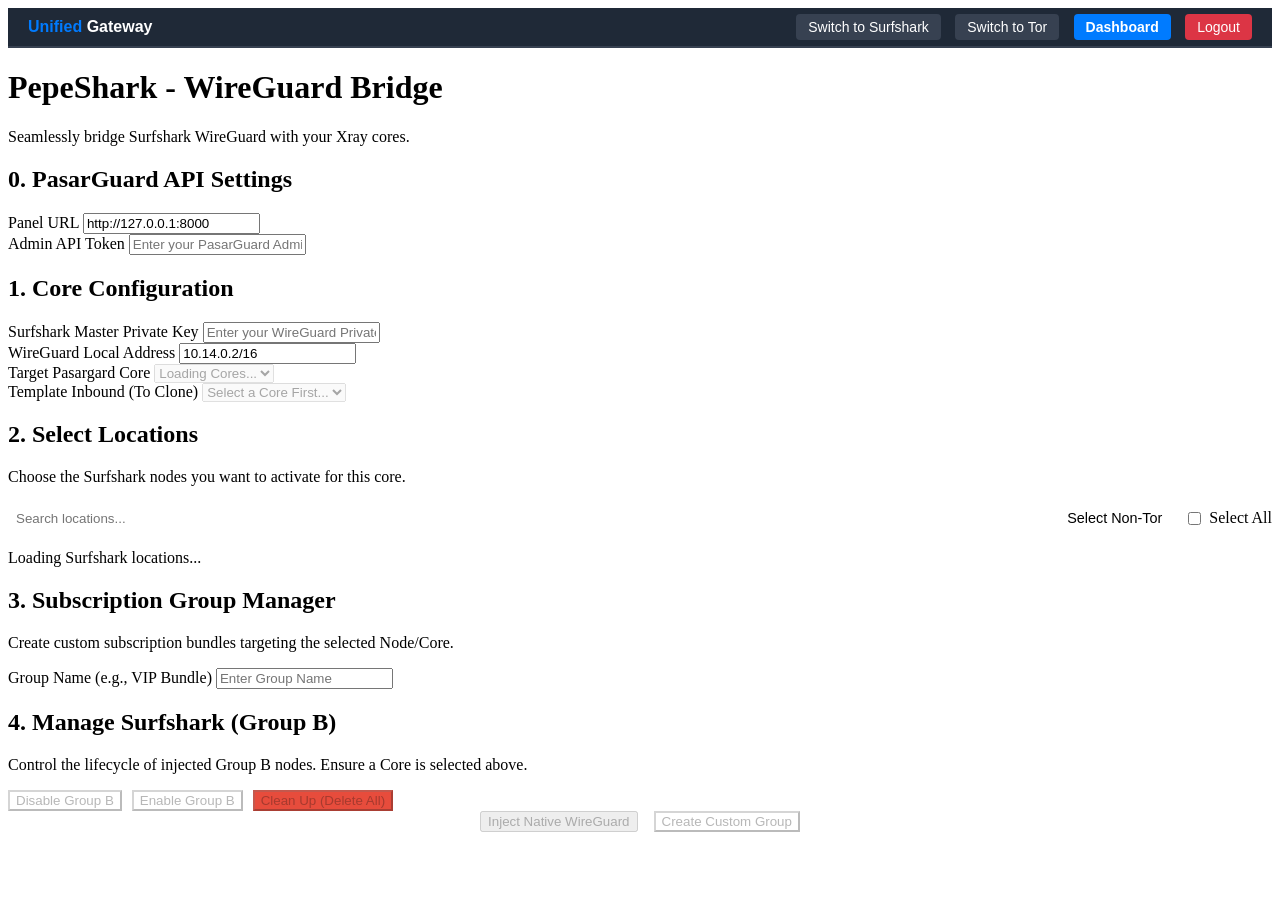
==== pepeshark/templates/index.html @ 5db23eaf "services added" ====
<!DOCTYPE html>
<html lang="en">
<head>
    <meta charset="UTF-8">
    <meta name="viewport" content="width=device-width, initial-scale=1.0">
    <title>PepeShark</title>
    <link rel="stylesheet" href="/static/style.css">
    <link href="https://fonts.googleapis.com/css2?family=Inter:wght@300;400;600;800&display=swap" rel="stylesheet">
</head>
<body>
<!-- UNIFIED GATEWAY TOP NAVIGATION INJECTION -->
<div style="background-color: #1f2937; color: white; padding: 10px 20px; display: flex; justify-content: space-between; align-items: center; font-family: sans-serif; border-bottom: 2px solid #374151; margin-bottom: 20px;">
    <div style="font-weight: bold; font-size: 16px;">
        <span style="color: #007bff;">Unified</span> Gateway
    </div>
    <div>
        <a href="/surfshark/" style="color: white; text-decoration: none; padding: 5px 12px; background-color: #374151; border-radius: 4px; margin-right: 10px; font-size: 14px;">Switch to Surfshark</a>
        <a href="/tor/" style="color: white; text-decoration: none; padding: 5px 12px; background-color: #374151; border-radius: 4px; margin-right: 10px; font-size: 14px;">Switch to Tor</a>
        <a href="/" style="color: white; text-decoration: none; padding: 5px 12px; background-color: #007bff; border-radius: 4px; font-weight: bold; font-size: 14px;">Dashboard</a>
        <a href="/logout" style="color: white; text-decoration: none; padding: 5px 12px; background-color: #dc3545; border-radius: 4px; margin-left: 10px; font-size: 14px;">Logout</a>
    </div>
</div>
<!-- END GATEWAY NAVIGATION INJECTION -->
    <div class="background-animation"></div>
    <div class="container">
        <header>
            <h1>PepeShark - WireGuard Bridge</h1>
            <p>Seamlessly bridge Surfshark WireGuard with your Xray cores.</p>
        </header>

        <main>
            <section class="card settings-section">
                <h2>0. PasarGuard API Settings</h2>
                <div class="form-group">
                    <label for="pasarguardUrl">Panel URL</label>
                    <input type="text" id="pasarguardUrl" placeholder="http://127.0.0.1:8000" value="http://127.0.0.1:8000">
                </div>
                <div class="form-group">
                    <label for="pasarguardToken">Admin API Token</label>
                    <input type="password" id="pasarguardToken" placeholder="Enter your PasarGuard Admin Token" required>
                </div>
            </section>

            <section class="card config-section">
                <h2>1. Core Configuration</h2>
                <div class="form-group">
                    <label for="privateKey">Surfshark Master Private Key</label>
                    <input type="password" id="privateKey" placeholder="Enter your WireGuard Private Key" required>
                </div>
                
                <div class="form-group">
                    <label for="wgAddress">WireGuard Local Address</label>
                    <input type="text" id="wgAddress" placeholder="10.14.0.2/16 (Check your Surfshark config)" value="10.14.0.2/16" required>
                </div>
                
                <div class="form-group">
                    <label for="coreSelector">Target Pasargard Core</label>
                    <select id="coreSelector" disabled>
                        <option value="">Loading Cores...</option>
                    </select>
                </div>

                <div class="form-group">
                    <label for="inboundSelector">Template Inbound (To Clone)</label>
                    <select id="inboundSelector" disabled>
                        <option value="">Select a Core First...</option>
                    </select>
                </div>
            </section>

            <section class="card locations-section">
                <h2>2. Select Locations</h2>
                <p class="subtitle">Choose the Surfshark nodes you want to activate for this core.</p>
                <div class="locations-toolbar" style="display: flex; gap: 10px; margin-bottom: 15px; align-items: center;">
                    <input type="text" id="locationSearch" placeholder="Search locations..." style="flex: 1; padding: 8px; border: 1px solid var(--border-color); border-radius: 4px; background: var(--bg-color); color: var(--text-color);">
                    <button type="button" id="selectNonTor" style="padding: 8px 12px; font-size: 0.9em; background: var(--surface-color); border: 1px solid var(--primary-color); color: var(--text-color); border-radius: 4px; cursor: pointer;">Select Non-Tor</button>
                    <label style="display: flex; align-items: center; gap: 5px; cursor: pointer;">
                        <input type="checkbox" id="selectAllLocations">
                        <span>Select All</span>
                    </label>
                </div>
                <div id="locationsList" class="locations-grid">
                    <!-- Populated via JS -->
                    <div class="loading">Loading Surfshark locations...</div>
                </div>
            </section>

            <section class="card group-section">
                <h2>3. Subscription Group Manager</h2>
                <p class="subtitle">Create custom subscription bundles targeting the selected Node/Core.</p>
                <div class="form-group">
                    <label for="groupName">Group Name (e.g., VIP Bundle)</label>
                    <input type="text" id="groupName" placeholder="Enter Group Name">
                </div>
            </section>

            <section class="card lifecycle-section">
                <h2>4. Manage Surfshark (Group B)</h2>
                <p class="subtitle">Control the lifecycle of injected Group B nodes. Ensure a Core is selected above.</p>
                <div class="lifecycle-controls" style="display: flex; gap: 10px; align-items: center;">
                    <button id="toggleGroupBBtn" class="primary-btn" style="background: var(--text-muted);" disabled>Disable Group B</button>
                    <button id="enableGroupBBtn" class="primary-btn" style="background: var(--success);" disabled>Enable Group B</button>
                    <button id="cleanupGroupBBtn" class="primary-btn" style="background: var(--error, #e74c3c);" disabled>Clean Up (Delete All)</button>
                </div>
            </section>

            <div class="action-container" style="display: flex; gap: 1rem; justify-content: center;">
                <button id="injectBtn" class="primary-btn" disabled>Inject Native WireGuard</button>
                <button id="createGroupBtn" class="primary-btn" style="background: var(--success);" disabled>Create Custom Group</button>
            </div>
            
            <div id="statusMessage" class="status-message hidden"></div>
        </main>
    </div>

    <script src="/static/app.js"></script>
</body>
</html>
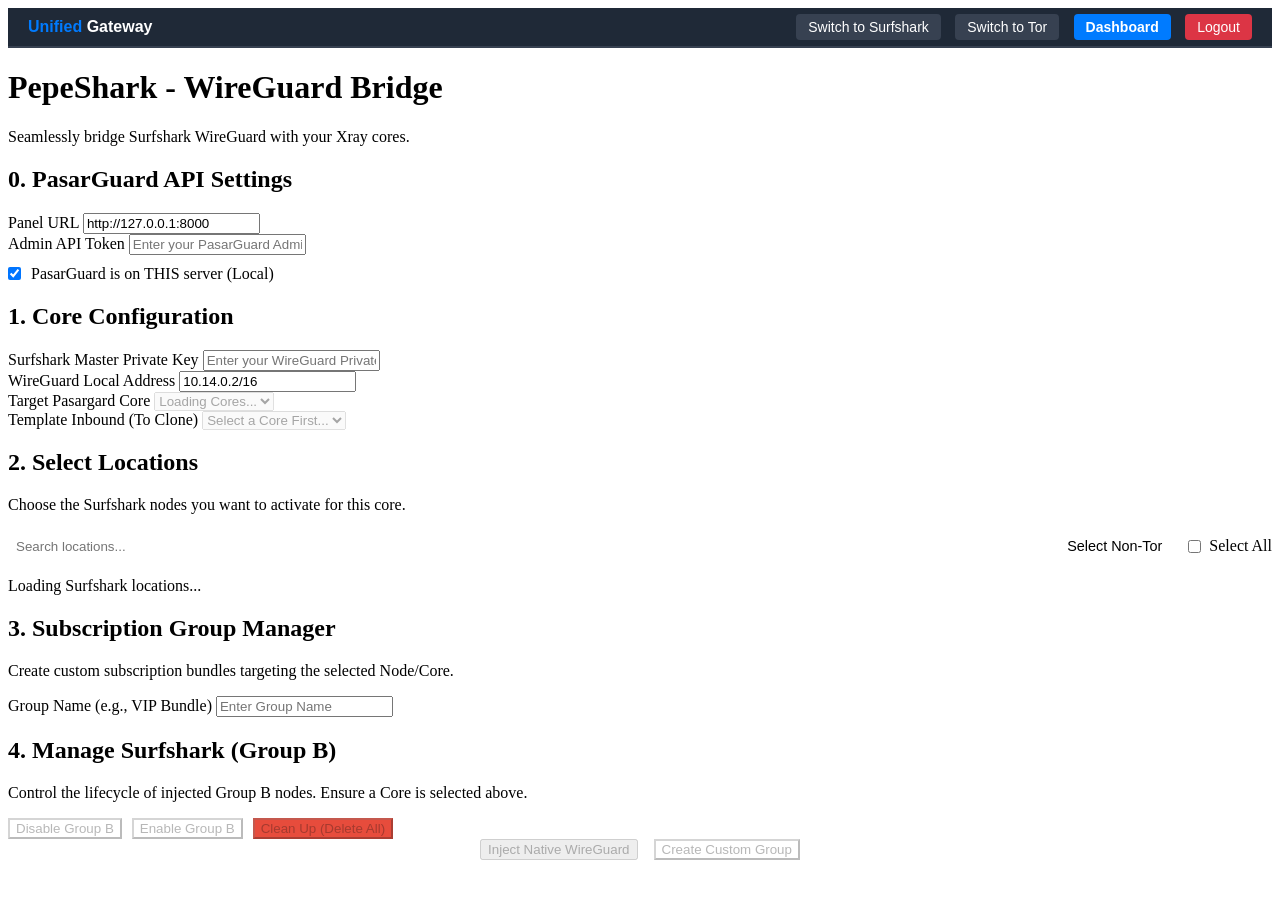
==== commit bd02533a: "pasarguard is local" ====
--- a/pepeshark/templates/index.html
+++ b/pepeshark/templates/index.html
@@ -38,6 +38,10 @@
                 <div class="form-group">
                     <label for="pasarguardToken">Admin API Token</label>
                     <input type="password" id="pasarguardToken" placeholder="Enter your PasarGuard Admin Token" required>
+                </div>
+                <div class="form-group" style="display: flex; align-items: center; gap: 10px; margin-top: 10px;">
+                    <input type="checkbox" id="isLocal" checked style="width: auto; margin: 0;">
+                    <label for="isLocal" style="margin: 0;">PasarGuard is on THIS server (Local)</label>
                 </div>
             </section>
 
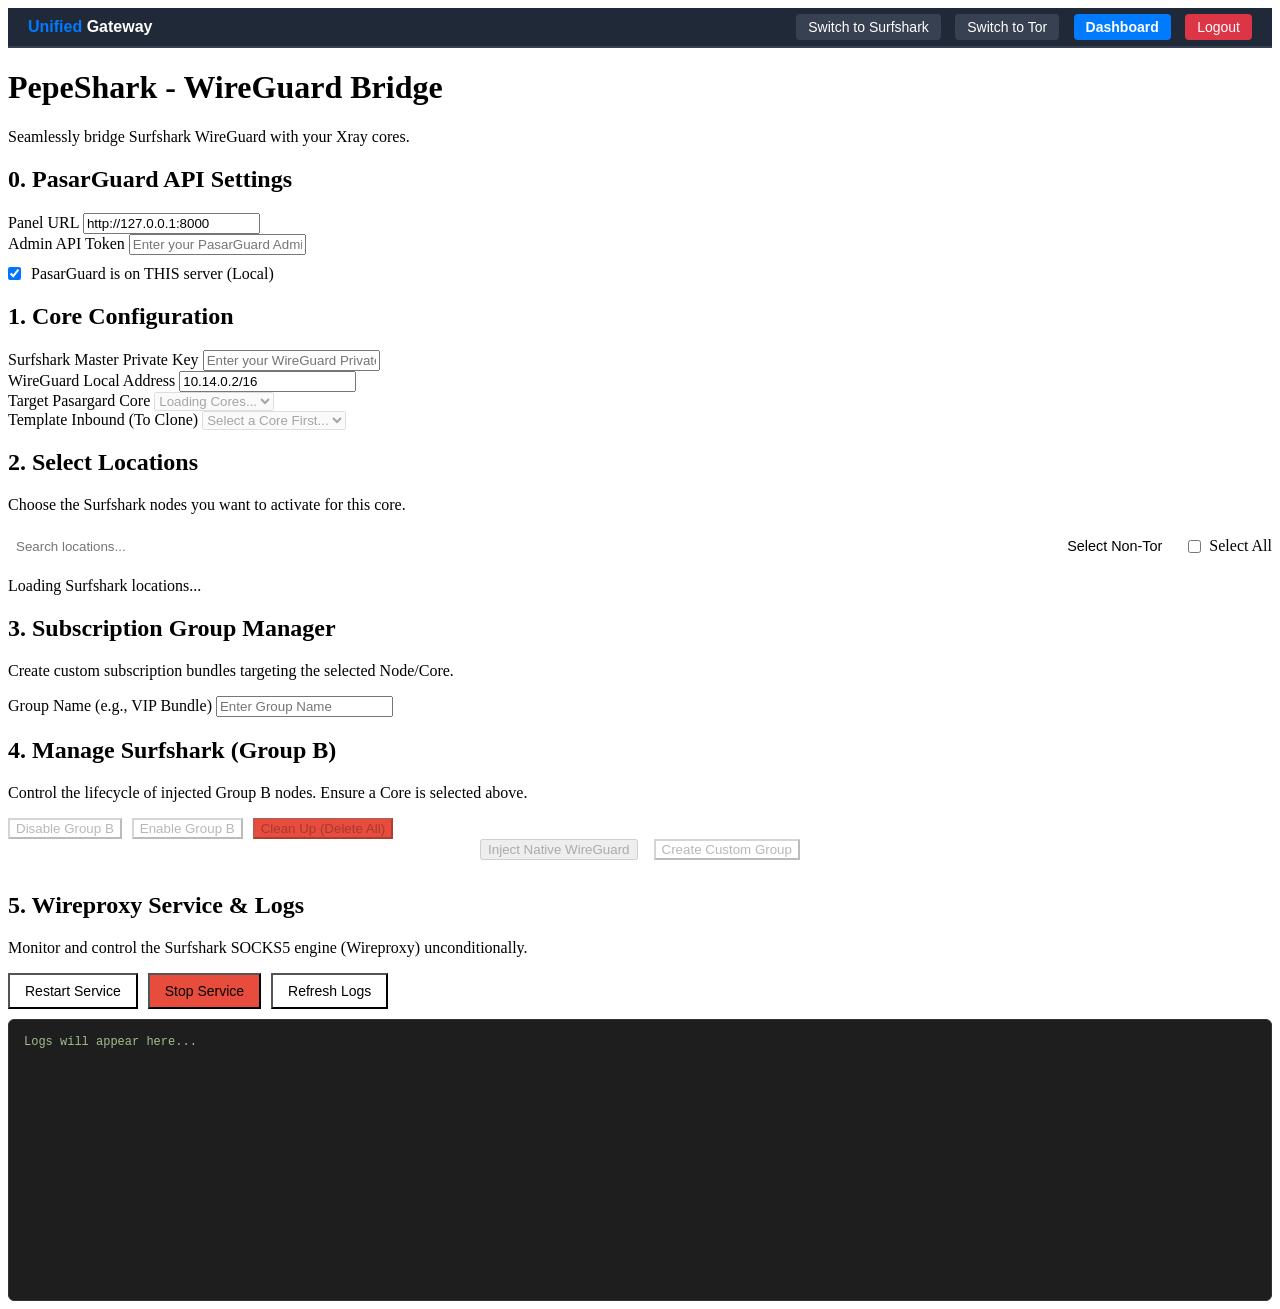
==== commit 3f78fd10: "logging system added to surfshark" ====
--- a/pepeshark/templates/index.html
+++ b/pepeshark/templates/index.html
@@ -108,10 +108,21 @@
                 </div>
             </section>
 
-            <div class="action-container" style="display: flex; gap: 1rem; justify-content: center;">
+            <div class="action-container" style="display: flex; gap: 1rem; justify-content: center; margin-bottom: 2rem;">
                 <button id="injectBtn" class="primary-btn" disabled>Inject Native WireGuard</button>
                 <button id="createGroupBtn" class="primary-btn" style="background: var(--success);" disabled>Create Custom Group</button>
             </div>
+            
+            <section class="card service-section">
+                <h2>5. Wireproxy Service & Logs</h2>
+                <p class="subtitle">Monitor and control the Surfshark SOCKS5 engine (Wireproxy) unconditionally.</p>
+                <div class="service-controls" style="display: flex; gap: 10px; align-items: center; margin-bottom: 10px;">
+                    <button id="restartServiceBtn" class="primary-btn" style="background: var(--primary-color); padding: 8px 15px; font-size: 14px;">Restart Service</button>
+                    <button id="stopServiceBtn" class="primary-btn" style="background: var(--error, #e74c3c); padding: 8px 15px; font-size: 14px;">Stop Service</button>
+                    <button id="fetchLogsBtn" class="primary-btn" style="background: var(--text-muted); padding: 8px 15px; font-size: 14px;">Refresh Logs</button>
+                </div>
+                <div style="background: #1e1e1e; color: #a3be8c; padding: 15px; border-radius: 6px; font-family: monospace; font-size: 12px; height: 250px; overflow-y: scroll; border: 1px solid #333; white-space: pre-wrap;" id="logConsole">Logs will appear here...</div>
+            </section>
             
             <div id="statusMessage" class="status-message hidden"></div>
         </main>
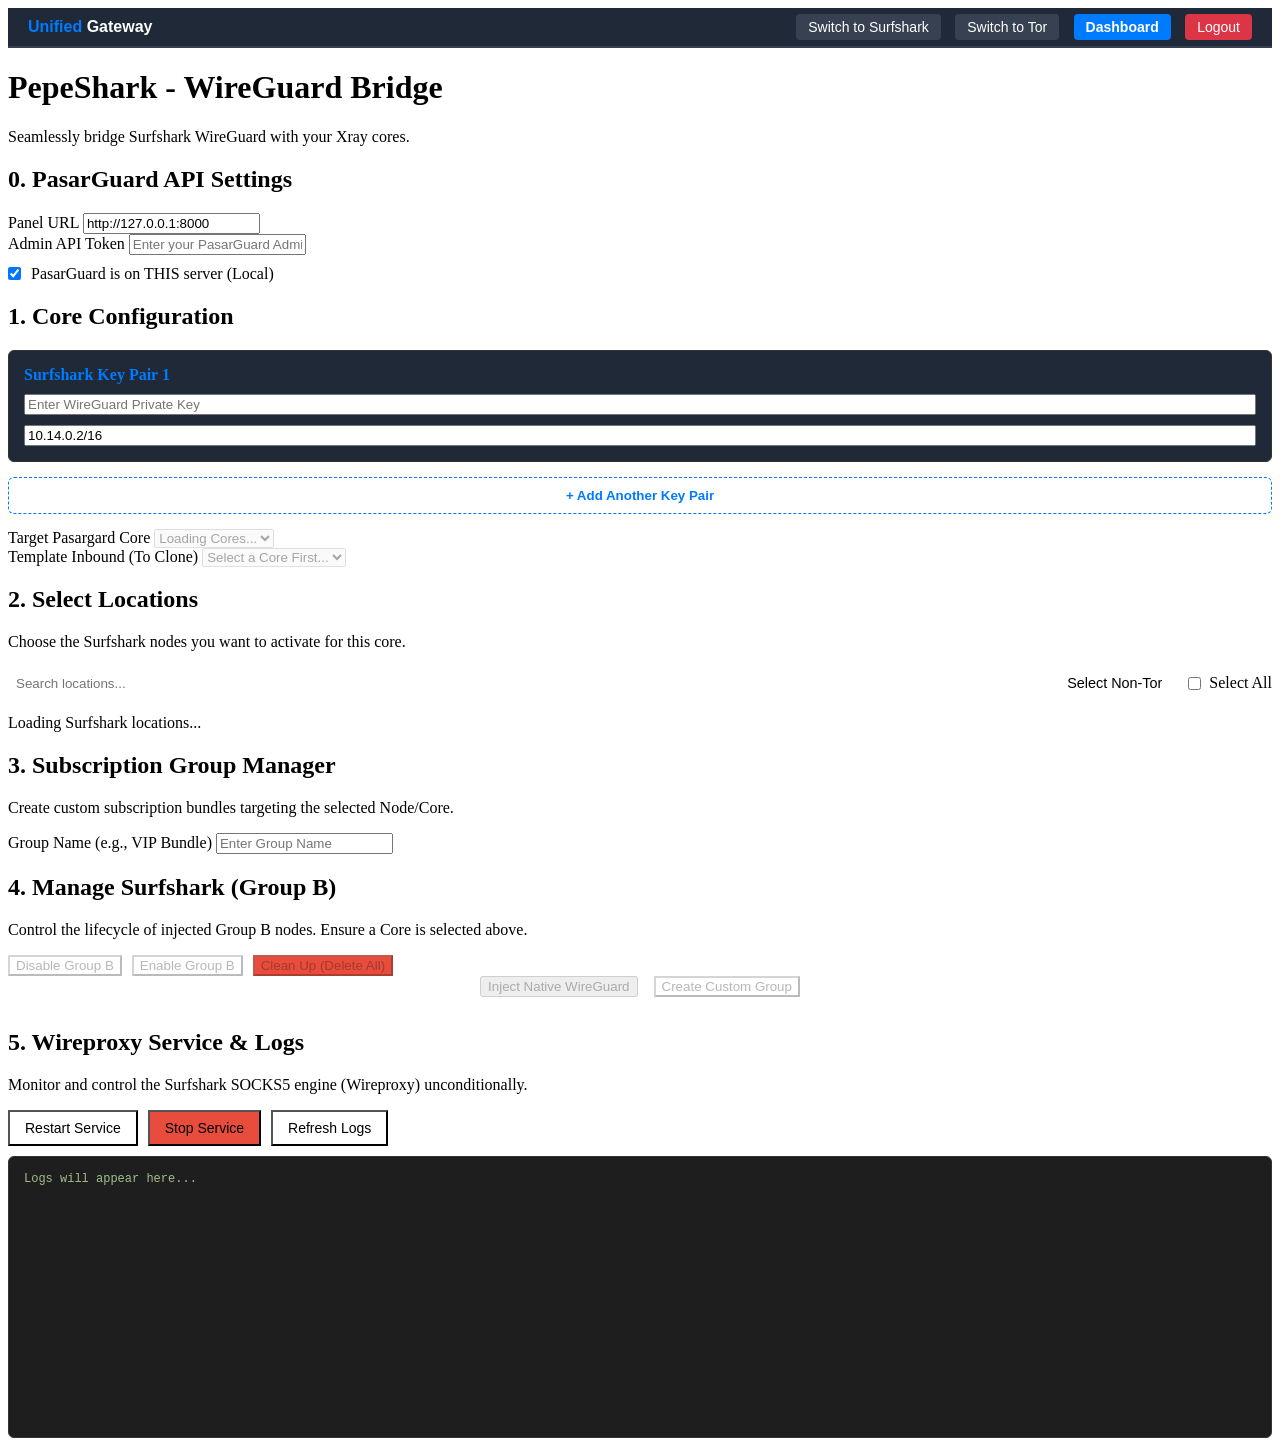
==== commit a2f02461: "multi private key added" ====
--- a/pepeshark/templates/index.html
+++ b/pepeshark/templates/index.html
@@ -47,15 +47,14 @@
 
             <section class="card config-section">
                 <h2>1. Core Configuration</h2>
-                <div class="form-group">
-                    <label for="privateKey">Surfshark Master Private Key</label>
-                    <input type="password" id="privateKey" placeholder="Enter your WireGuard Private Key" required>
+                <div id="keyPairsContainer">
+                    <div class="key-pair-group form-group" style="border: 1px solid var(--border-color, #333); padding: 15px; margin-bottom: 15px; border-radius: 6px; background: var(--surface-color, #1f2937);">
+                        <label style="color: var(--primary-color, #007bff); font-weight: bold; margin-bottom: 10px; display: block;">Surfshark Key Pair 1</label>
+                        <input type="password" class="pk-input" placeholder="Enter WireGuard Private Key" required style="margin-bottom: 10px; width: 100%; box-sizing: border-box;">
+                        <input type="text" class="wg-input" placeholder="WireGuard Local Address (e.g. 10.14.0.2/16)" value="10.14.0.2/16" required style="width: 100%; box-sizing: border-box;">
+                    </div>
                 </div>
-                
-                <div class="form-group">
-                    <label for="wgAddress">WireGuard Local Address</label>
-                    <input type="text" id="wgAddress" placeholder="10.14.0.2/16 (Check your Surfshark config)" value="10.14.0.2/16" required>
-                </div>
+                <button type="button" id="addKeyPairBtn" style="background: transparent; border: 1px dashed var(--primary-color, #007bff); color: var(--primary-color, #007bff); width: 100%; padding: 10px; margin-bottom: 15px; border-radius: 6px; cursor: pointer; font-weight: bold;">+ Add Another Key Pair</button>
                 
                 <div class="form-group">
                     <label for="coreSelector">Target Pasargard Core</label>
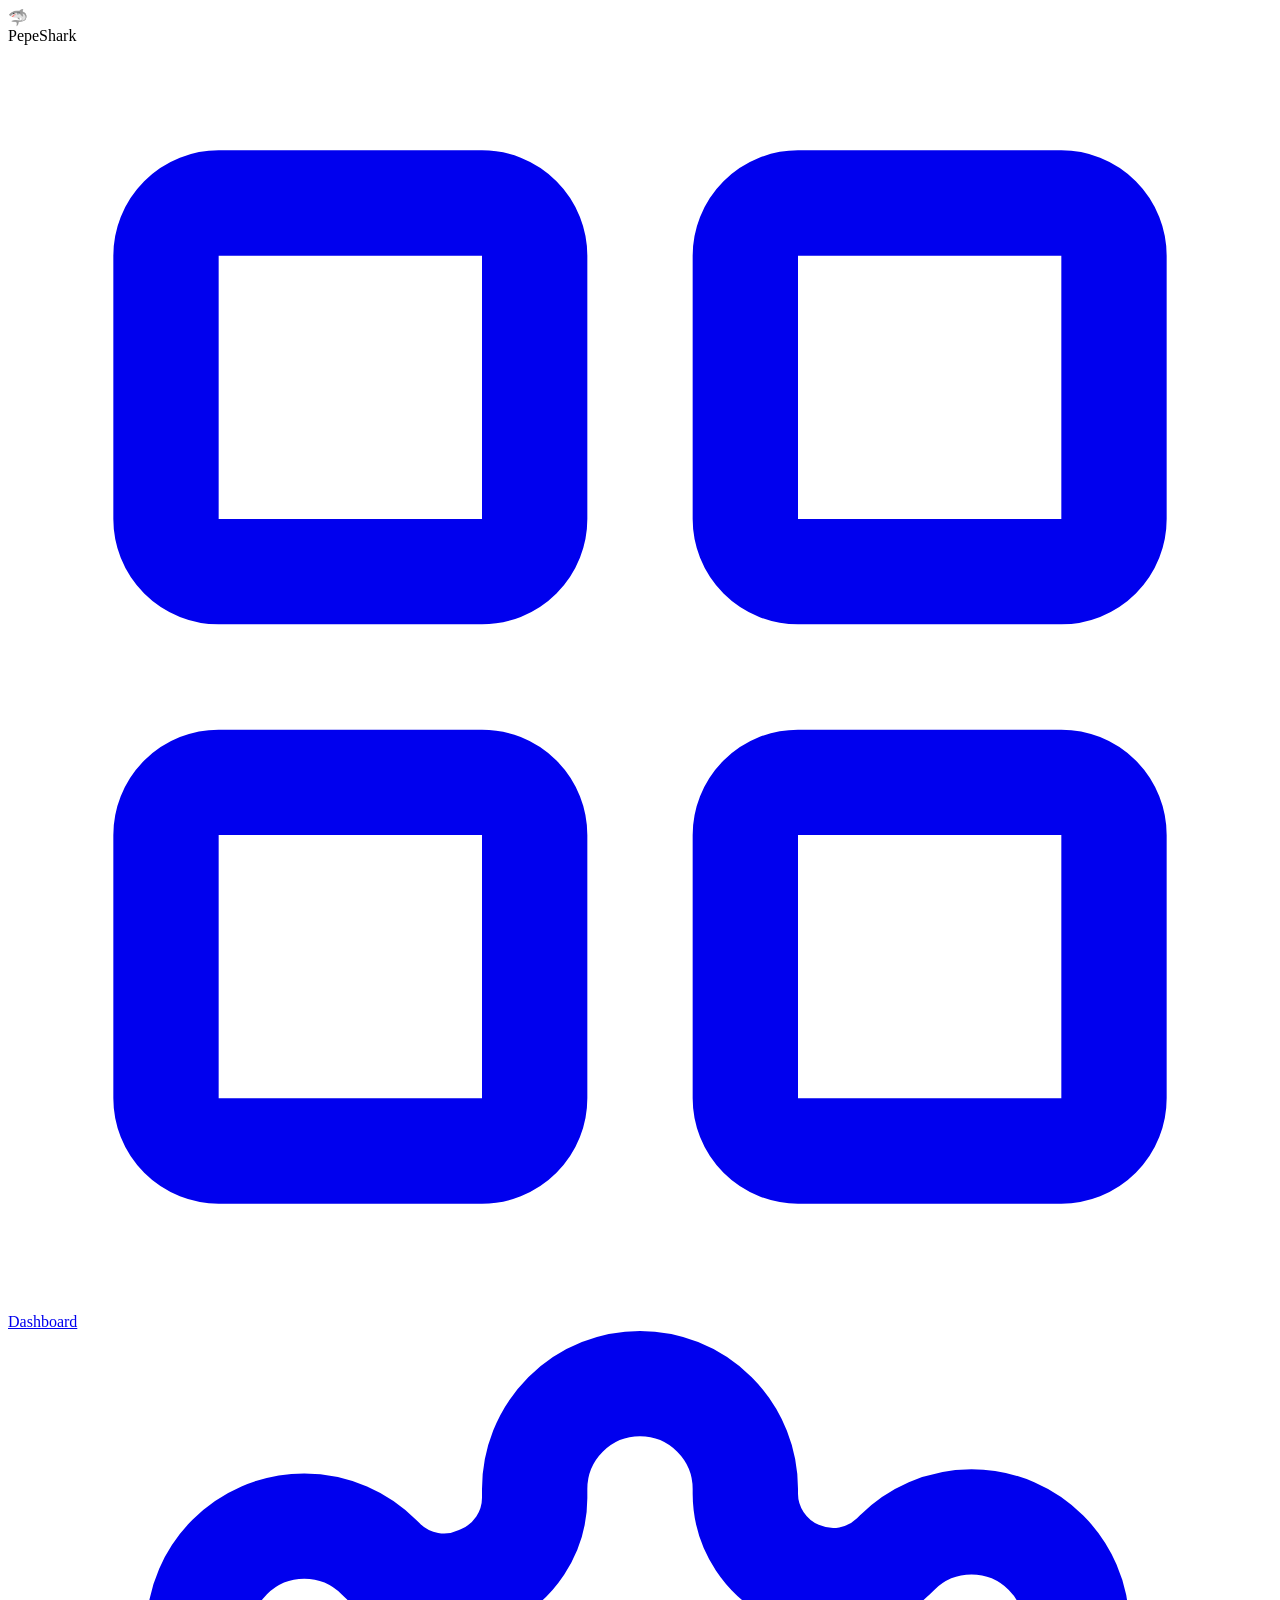
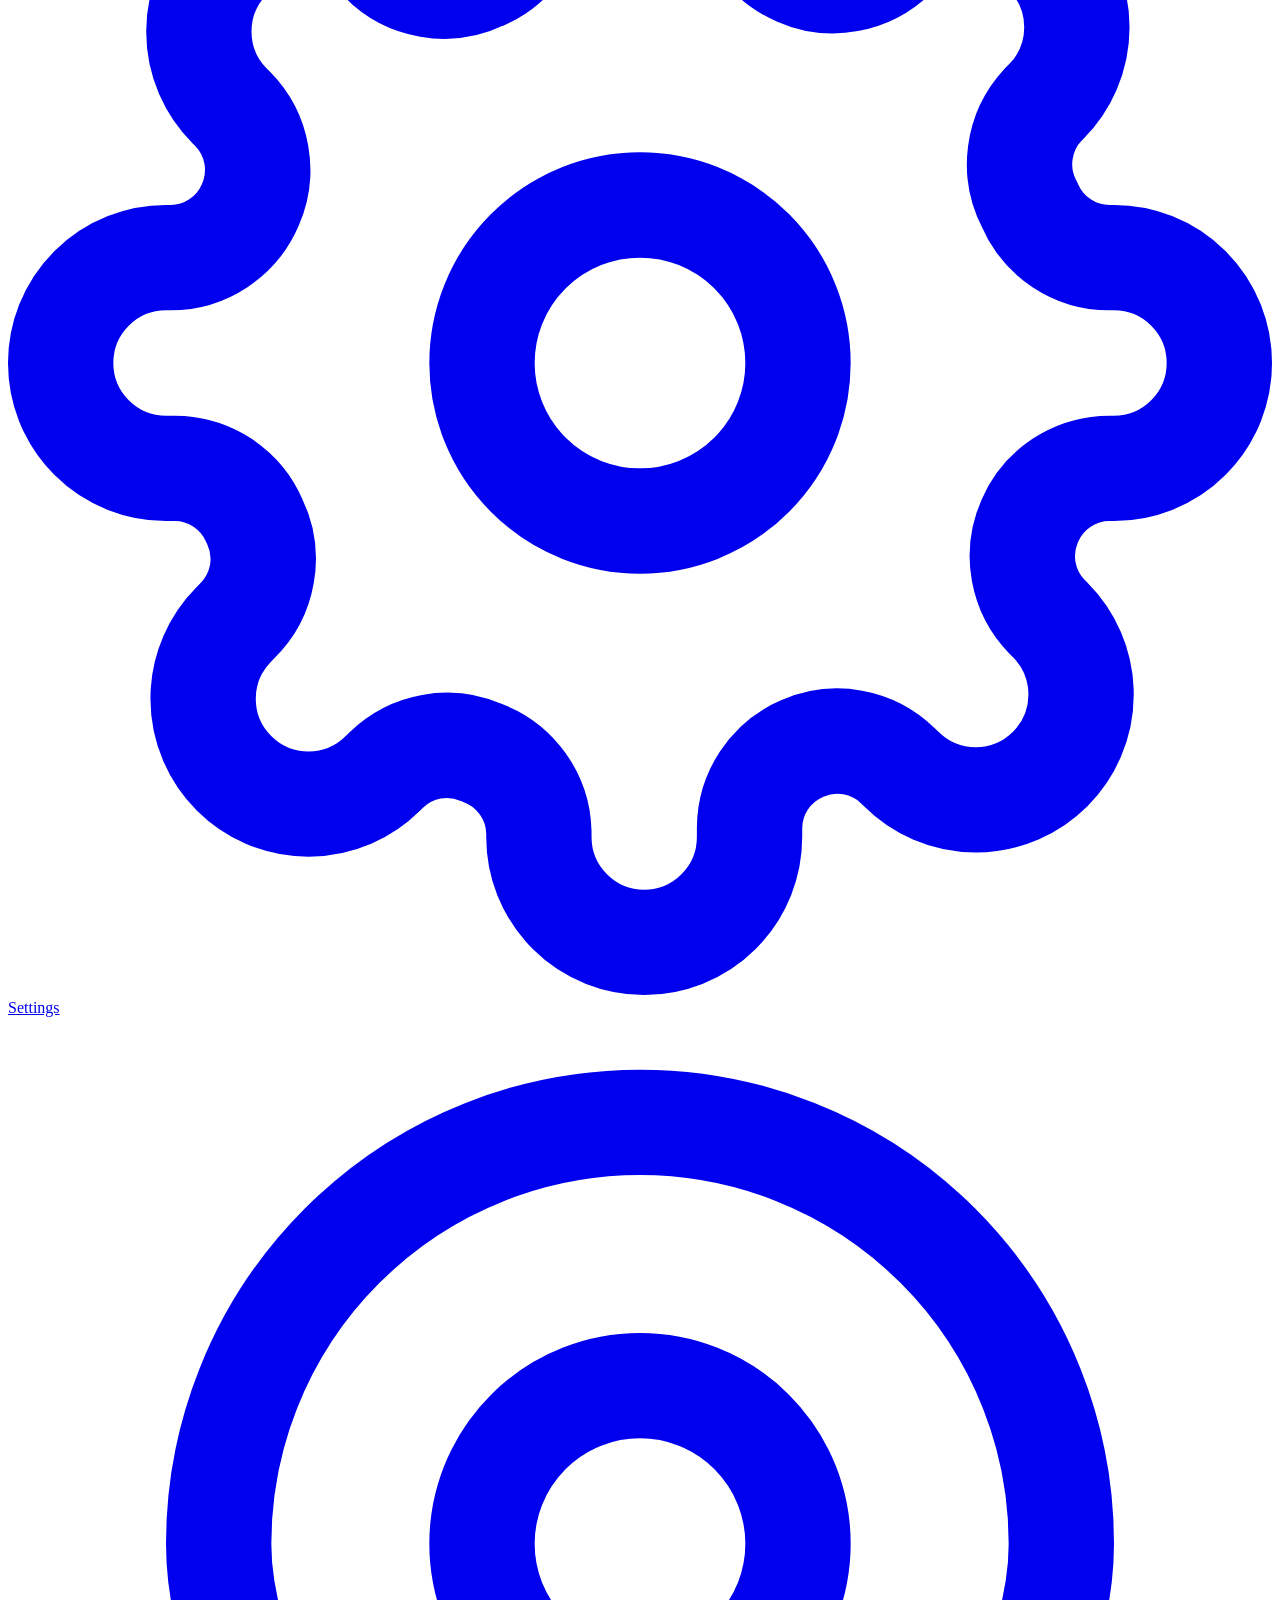
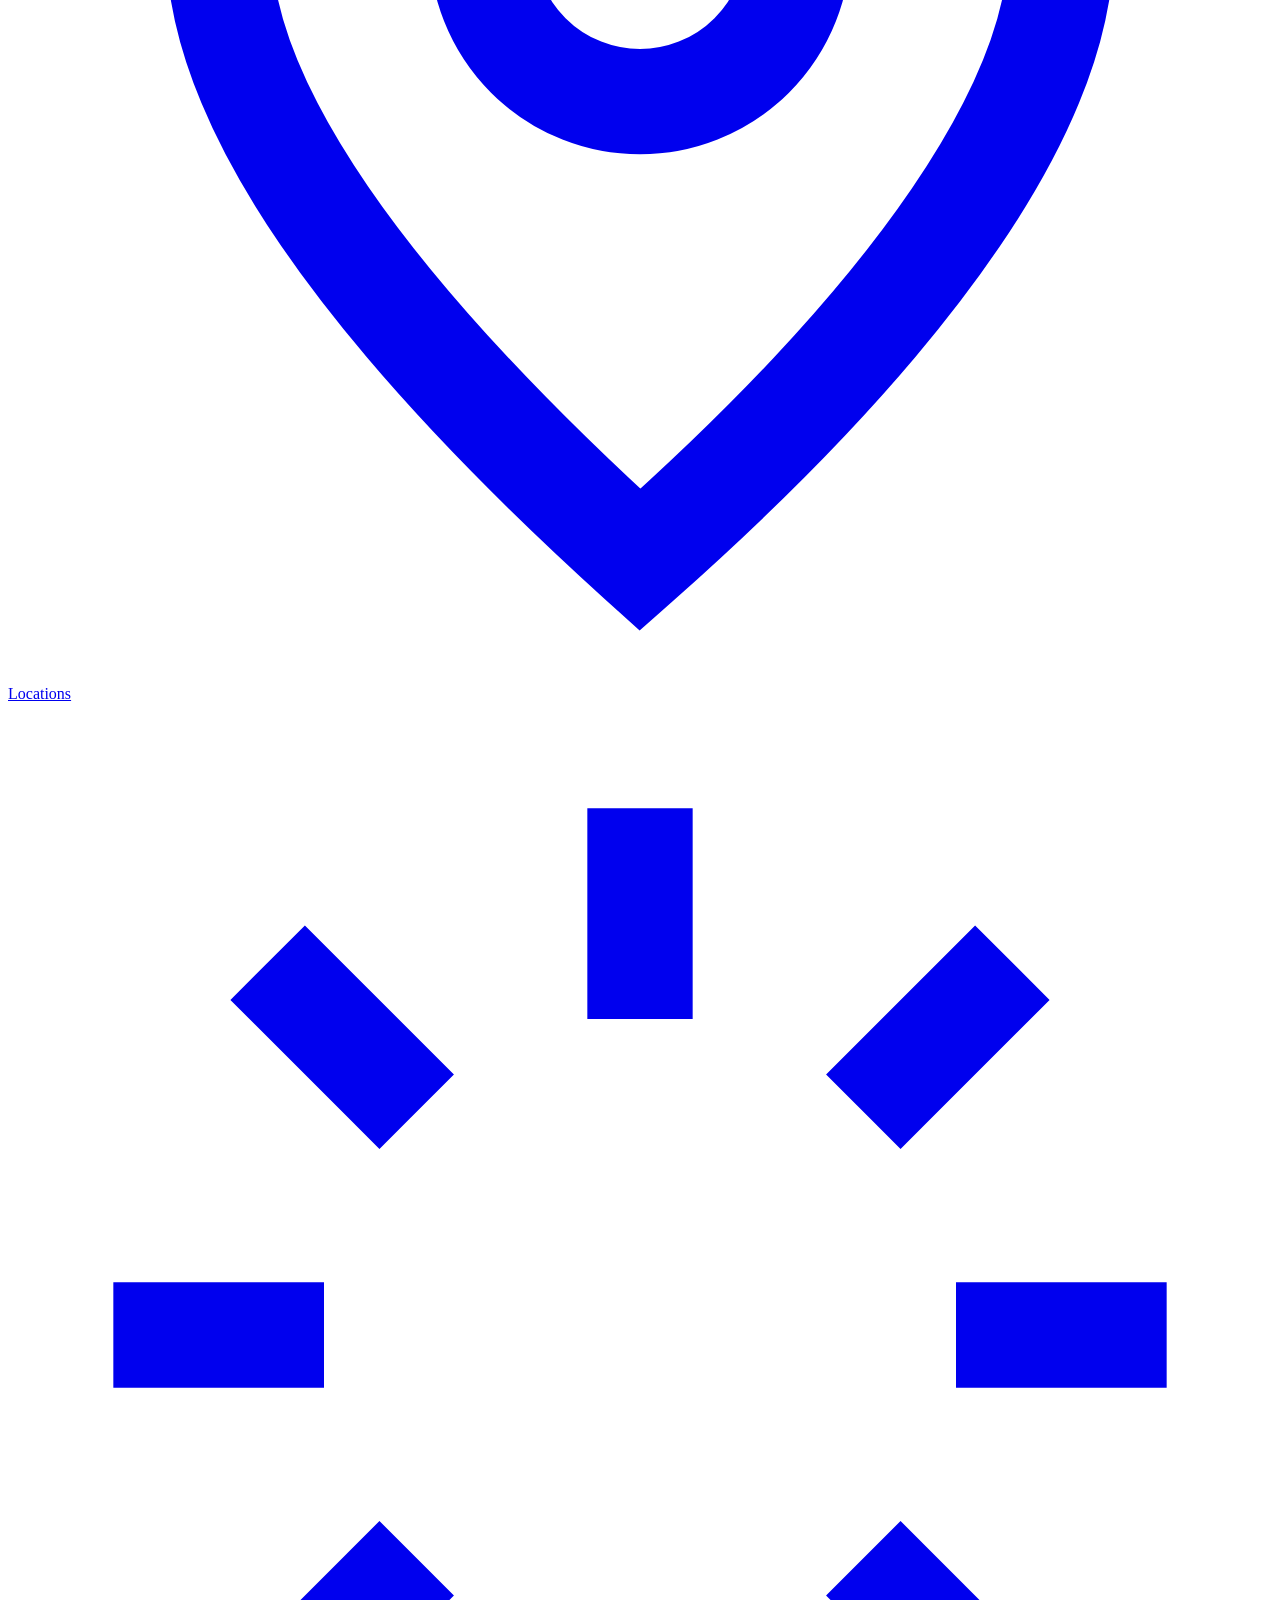
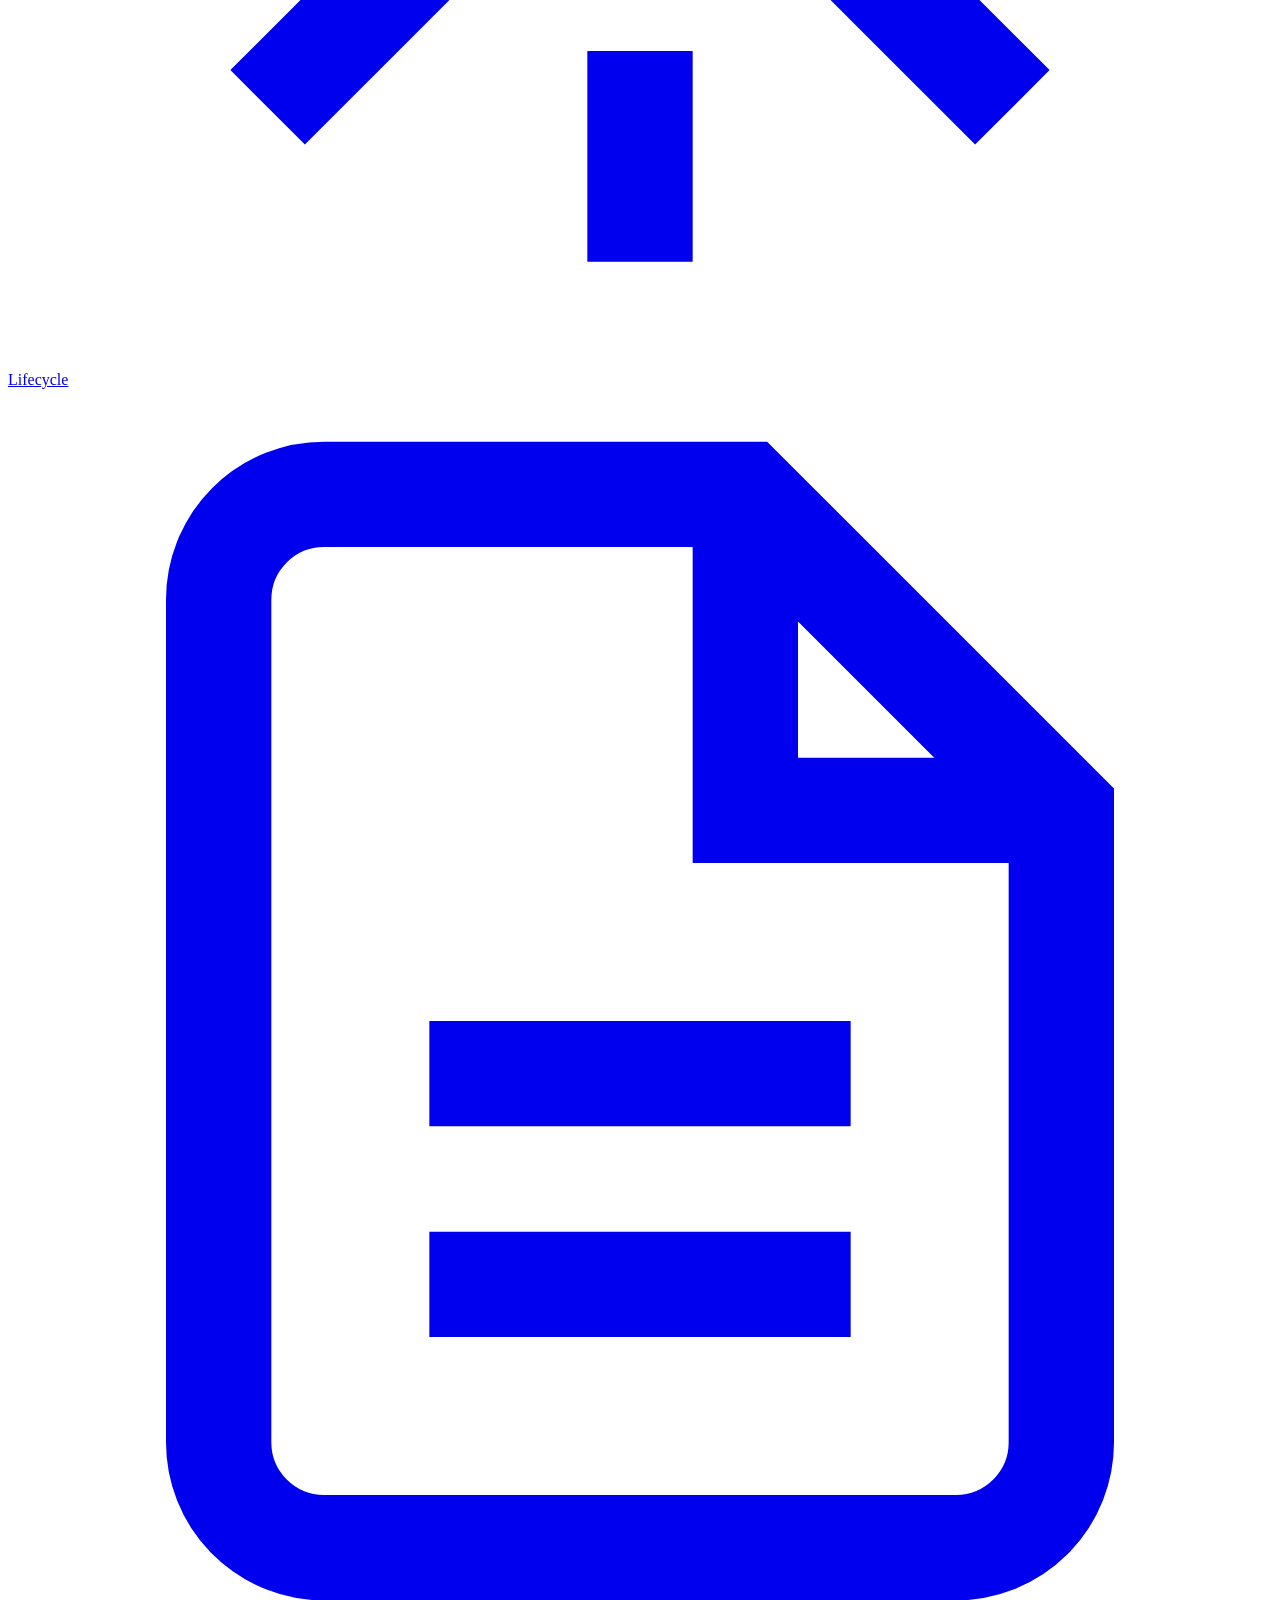
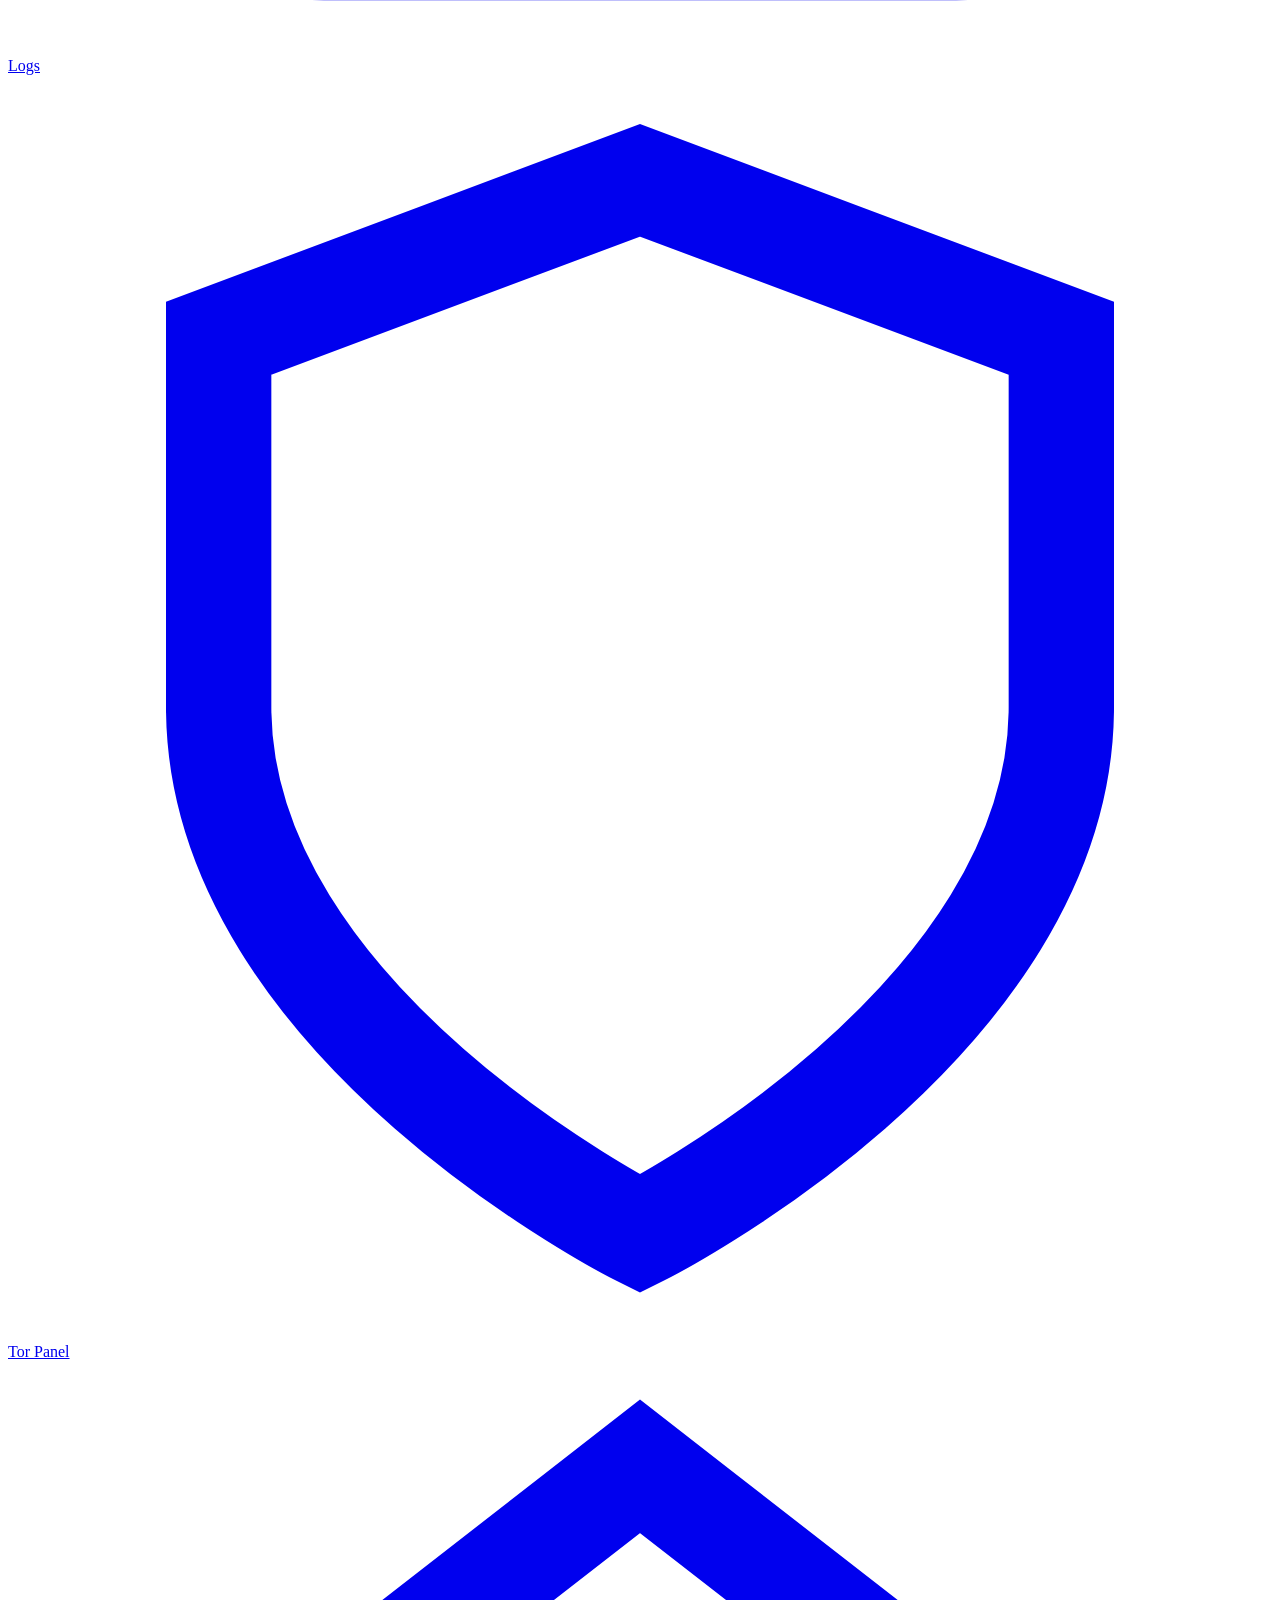
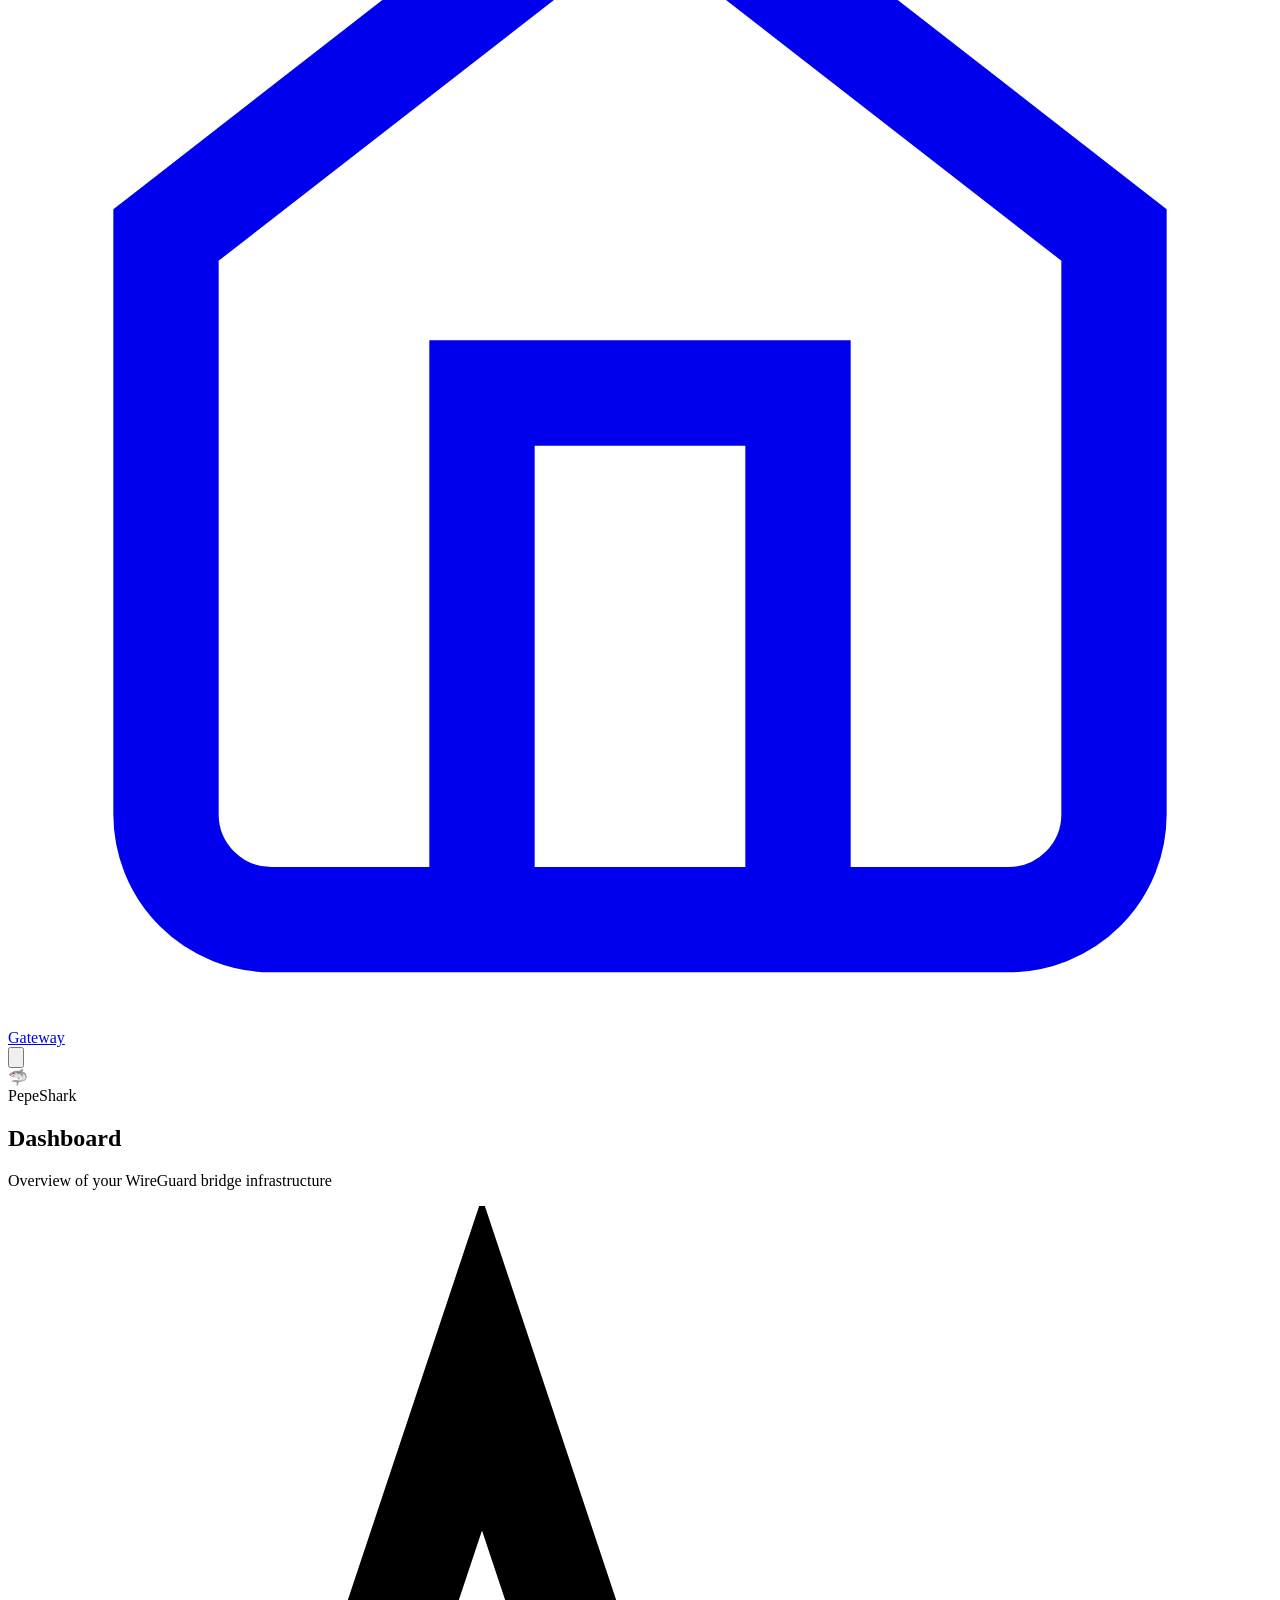
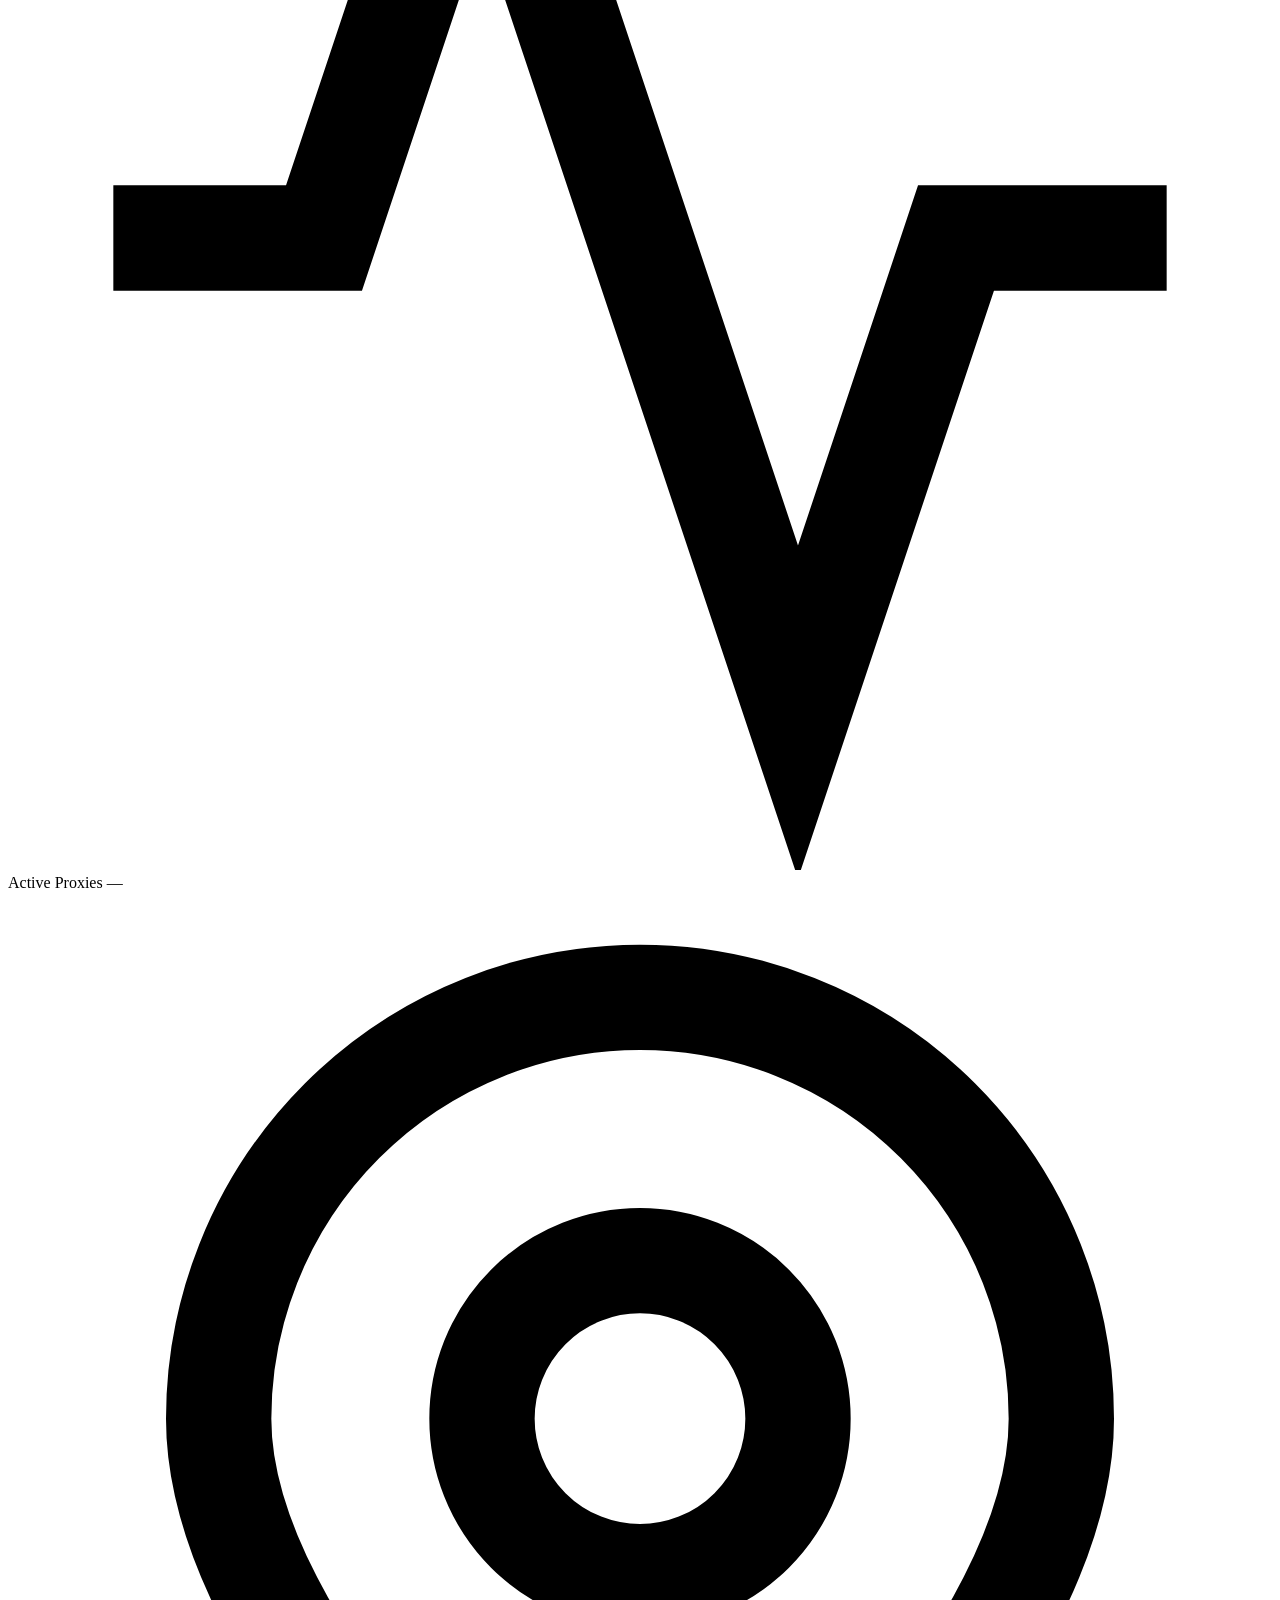
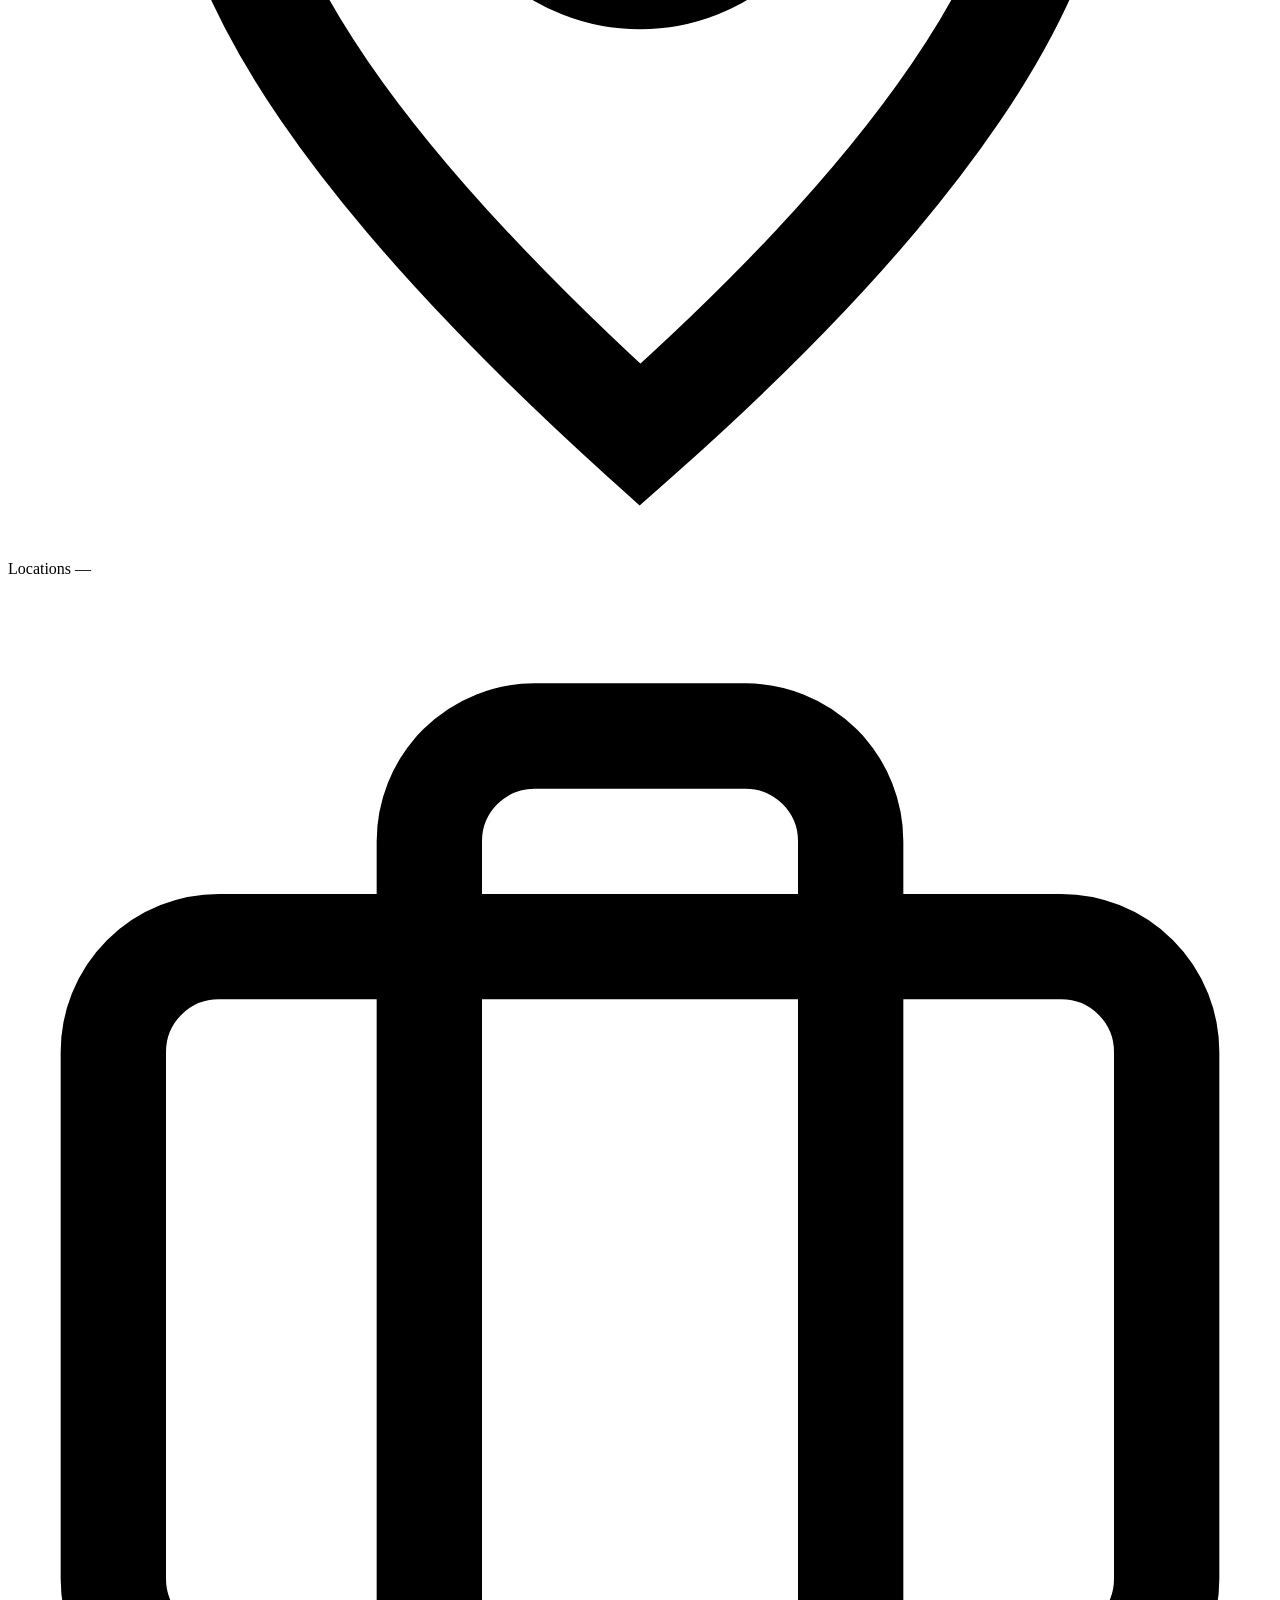
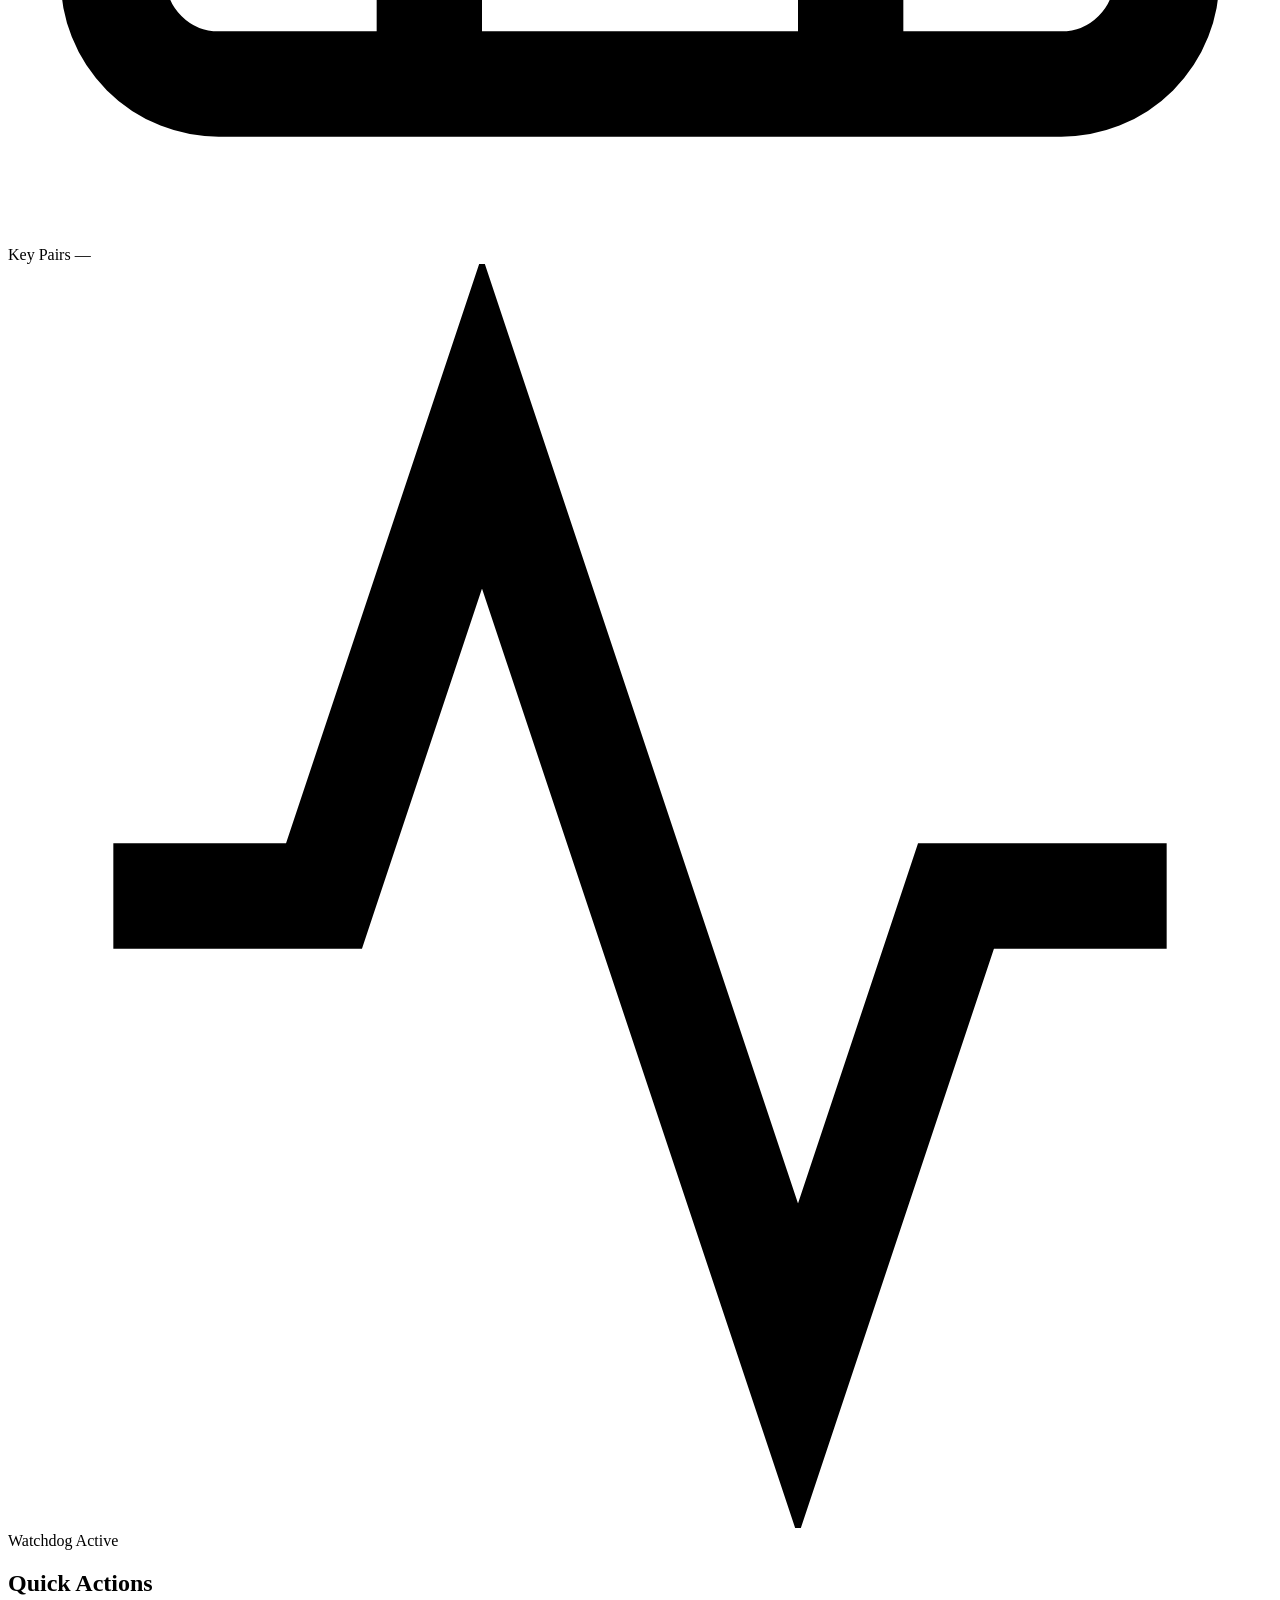
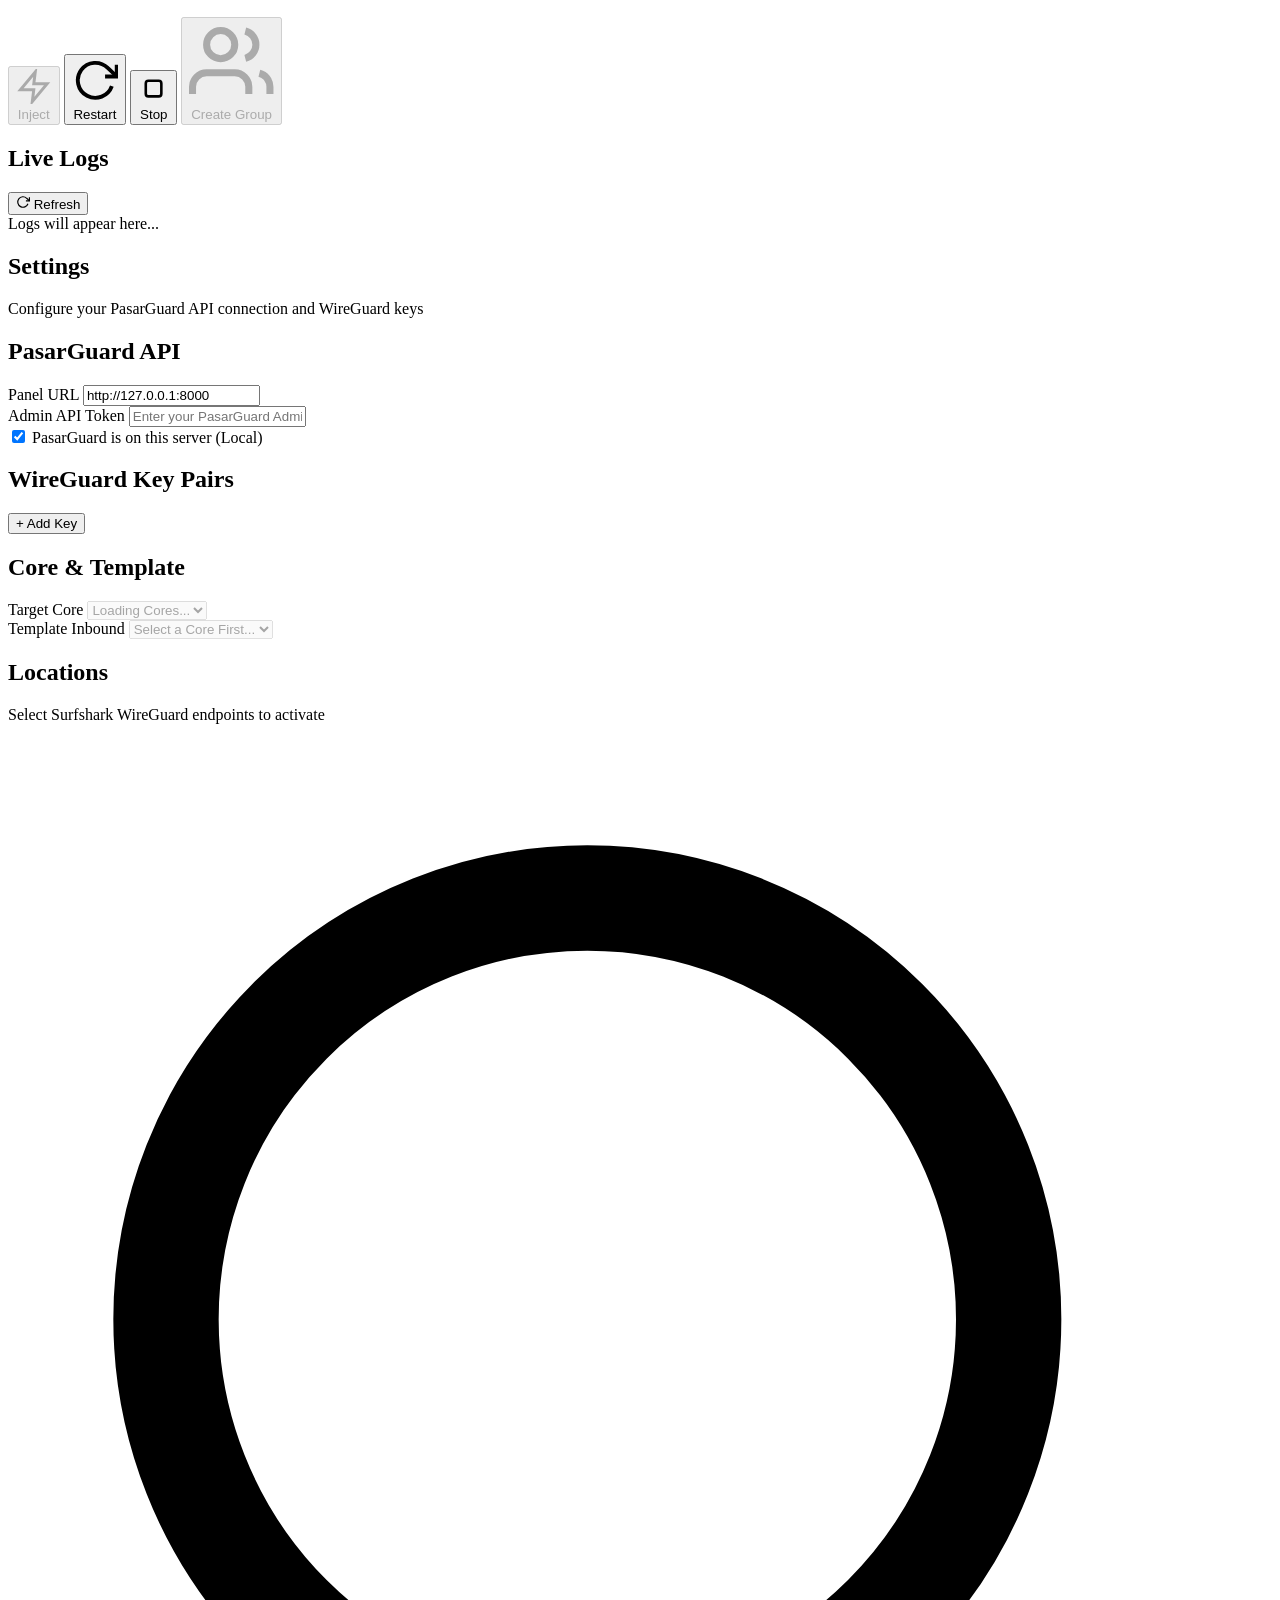
==== commit 082cad59: "SURFSHARK : UI updated - MTU decreased - keepalive decreased - anti-ddos added - restart timeout por" ====
--- a/pepeshark/templates/index.html
+++ b/pepeshark/templates/index.html
@@ -3,129 +3,313 @@
 <head>
     <meta charset="UTF-8">
     <meta name="viewport" content="width=device-width, initial-scale=1.0">
-    <title>PepeShark</title>
+    <title>PepeShark — WireGuard Bridge</title>
+    <meta name="description" content="PepeShark WireGuard Bridge Panel - Seamlessly bridge Surfshark WireGuard with Xray cores">
     <link rel="stylesheet" href="/static/style.css">
-    <link href="https://fonts.googleapis.com/css2?family=Inter:wght@300;400;600;800&display=swap" rel="stylesheet">
+    <link href="https://fonts.googleapis.com/css2?family=Inter:wght@300;400;500;600;700;800&display=swap" rel="stylesheet">
 </head>
 <body>
-<!-- UNIFIED GATEWAY TOP NAVIGATION INJECTION -->
-<div style="background-color: #1f2937; color: white; padding: 10px 20px; display: flex; justify-content: space-between; align-items: center; font-family: sans-serif; border-bottom: 2px solid #374151; margin-bottom: 20px;">
-    <div style="font-weight: bold; font-size: 16px;">
-        <span style="color: #007bff;">Unified</span> Gateway
+    <!-- Ambient Background -->
+    <div class="ambient-bg">
+        <div class="orb orb-1"></div>
+        <div class="orb orb-2"></div>
+        <div class="orb orb-3"></div>
     </div>
-    <div>
-        <a href="/surfshark/" style="color: white; text-decoration: none; padding: 5px 12px; background-color: #374151; border-radius: 4px; margin-right: 10px; font-size: 14px;">Switch to Surfshark</a>
-        <a href="/tor/" style="color: white; text-decoration: none; padding: 5px 12px; background-color: #374151; border-radius: 4px; margin-right: 10px; font-size: 14px;">Switch to Tor</a>
-        <a href="/" style="color: white; text-decoration: none; padding: 5px 12px; background-color: #007bff; border-radius: 4px; font-weight: bold; font-size: 14px;">Dashboard</a>
-        <a href="/logout" style="color: white; text-decoration: none; padding: 5px 12px; background-color: #dc3545; border-radius: 4px; margin-left: 10px; font-size: 14px;">Logout</a>
-    </div>
-</div>
-<!-- END GATEWAY NAVIGATION INJECTION -->
-    <div class="background-animation"></div>
-    <div class="container">
-        <header>
-            <h1>PepeShark - WireGuard Bridge</h1>
-            <p>Seamlessly bridge Surfshark WireGuard with your Xray cores.</p>
-        </header>
-
-        <main>
-            <section class="card settings-section">
-                <h2>0. PasarGuard API Settings</h2>
+
+    <!-- Sidebar -->
+    <aside class="sidebar" id="sidebar">
+        <div class="sidebar-brand">
+            <div class="brand-icon">🦈</div>
+            <span class="brand-text">PepeShark</span>
+        </div>
+
+        <nav class="sidebar-nav">
+            <a href="#" class="nav-item active" data-section="dashboard">
+                <svg viewBox="0 0 24 24" fill="none" stroke="currentColor" stroke-width="2"><rect x="3" y="3" width="7" height="7" rx="1"/><rect x="14" y="3" width="7" height="7" rx="1"/><rect x="3" y="14" width="7" height="7" rx="1"/><rect x="14" y="14" width="7" height="7" rx="1"/></svg>
+                <span>Dashboard</span>
+            </a>
+            <a href="#" class="nav-item" data-section="settings">
+                <svg viewBox="0 0 24 24" fill="none" stroke="currentColor" stroke-width="2"><circle cx="12" cy="12" r="3"/><path d="M19.4 15a1.65 1.65 0 0 0 .33 1.82l.06.06a2 2 0 0 1-2.83 2.83l-.06-.06a1.65 1.65 0 0 0-1.82-.33 1.65 1.65 0 0 0-1 1.51V21a2 2 0 0 1-4 0v-.09A1.65 1.65 0 0 0 9 19.4a1.65 1.65 0 0 0-1.82.33l-.06.06a2 2 0 0 1-2.83-2.83l.06-.06A1.65 1.65 0 0 0 4.68 15a1.65 1.65 0 0 0-1.51-1H3a2 2 0 0 1 0-4h.09A1.65 1.65 0 0 0 4.6 9a1.65 1.65 0 0 0-.33-1.82l-.06-.06a2 2 0 0 1 2.83-2.83l.06.06A1.65 1.65 0 0 0 9 4.68a1.65 1.65 0 0 0 1-1.51V3a2 2 0 0 1 4 0v.09a1.65 1.65 0 0 0 1 1.51 1.65 1.65 0 0 0 1.82-.33l.06-.06a2 2 0 0 1 2.83 2.83l-.06.06A1.65 1.65 0 0 0 19.4 9a1.65 1.65 0 0 0 1.51 1H21a2 2 0 0 1 0 4h-.09a1.65 1.65 0 0 0-1.51 1z"/></svg>
+                <span>Settings</span>
+            </a>
+            <a href="#" class="nav-item" data-section="locations">
+                <svg viewBox="0 0 24 24" fill="none" stroke="currentColor" stroke-width="2"><circle cx="12" cy="10" r="3"/><path d="M12 21.7C17.3 17 20 13 20 10a8 8 0 1 0-16 0c0 3 2.7 6.9 8 11.7z"/></svg>
+                <span>Locations</span>
+            </a>
+            <a href="#" class="nav-item" data-section="lifecycle">
+                <svg viewBox="0 0 24 24" fill="none" stroke="currentColor" stroke-width="2"><path d="M12 2v4m0 12v4M4.93 4.93l2.83 2.83m8.48 8.48l2.83 2.83M2 12h4m12 0h4M4.93 19.07l2.83-2.83m8.48-8.48l2.83-2.83"/></svg>
+                <span>Lifecycle</span>
+            </a>
+            <a href="#" class="nav-item" data-section="logs">
+                <svg viewBox="0 0 24 24" fill="none" stroke="currentColor" stroke-width="2"><path d="M14 2H6a2 2 0 0 0-2 2v16a2 2 0 0 0 2 2h12a2 2 0 0 0 2-2V8z"/><polyline points="14 2 14 8 20 8"/><line x1="16" y1="13" x2="8" y2="13"/><line x1="16" y1="17" x2="8" y2="17"/></svg>
+                <span>Logs</span>
+            </a>
+        </nav>
+
+        <div class="sidebar-footer">
+            <div class="nav-links-external">
+                <a href="/tor/" class="ext-link" title="Switch to Tor Panel">
+                    <svg viewBox="0 0 24 24" fill="none" stroke="currentColor" stroke-width="2"><path d="M12 22s8-4 8-10V5l-8-3-8 3v7c0 6 8 10 8 10z"/></svg>
+                    <span>Tor Panel</span>
+                </a>
+                <a href="/" class="ext-link" title="Back to Gateway">
+                    <svg viewBox="0 0 24 24" fill="none" stroke="currentColor" stroke-width="2"><path d="M3 9l9-7 9 7v11a2 2 0 0 1-2 2H5a2 2 0 0 1-2-2z"/><polyline points="9 22 9 12 15 12 15 22"/></svg>
+                    <span>Gateway</span>
+                </a>
+            </div>
+        </div>
+    </aside>
+
+    <!-- Mobile Header -->
+    <header class="mobile-header">
+        <button class="menu-toggle" id="menuToggle">
+            <svg viewBox="0 0 24 24" fill="none" stroke="currentColor" stroke-width="2"><line x1="3" y1="12" x2="21" y2="12"/><line x1="3" y1="6" x2="21" y2="6"/><line x1="3" y1="18" x2="21" y2="18"/></svg>
+        </button>
+        <div class="brand-icon-sm">🦈</div>
+        <span>PepeShark</span>
+    </header>
+
+    <!-- Main Content -->
+    <main class="main-content">
+
+        <!-- SECTION: Dashboard -->
+        <section class="content-section active" id="sec-dashboard">
+            <div class="section-header">
+                <h1>Dashboard</h1>
+                <p class="section-subtitle">Overview of your WireGuard bridge infrastructure</p>
+            </div>
+
+            <!-- Monitoring Cards Row -->
+            <div class="monitor-grid">
+                <div class="monitor-card">
+                    <div class="monitor-icon" style="--accent: #10b981;">
+                        <svg viewBox="0 0 24 24" fill="none" stroke="currentColor" stroke-width="2"><path d="M22 12h-4l-3 9L9 3l-3 9H2"/></svg>
+                    </div>
+                    <div class="monitor-info">
+                        <span class="monitor-label">Active Proxies</span>
+                        <span class="monitor-value" id="monitorActive">—</span>
+                    </div>
+                </div>
+                <div class="monitor-card">
+                    <div class="monitor-icon" style="--accent: #3b82f6;">
+                        <svg viewBox="0 0 24 24" fill="none" stroke="currentColor" stroke-width="2"><circle cx="12" cy="10" r="3"/><path d="M12 21.7C17.3 17 20 13 20 10a8 8 0 1 0-16 0c0 3 2.7 6.9 8 11.7z"/></svg>
+                    </div>
+                    <div class="monitor-info">
+                        <span class="monitor-label">Locations</span>
+                        <span class="monitor-value" id="monitorLocations">—</span>
+                    </div>
+                </div>
+                <div class="monitor-card">
+                    <div class="monitor-icon" style="--accent: #f59e0b;">
+                        <svg viewBox="0 0 24 24" fill="none" stroke="currentColor" stroke-width="2"><rect x="2" y="7" width="20" height="14" rx="2" ry="2"/><path d="M16 21V5a2 2 0 0 0-2-2h-4a2 2 0 0 0-2 2v16"/></svg>
+                    </div>
+                    <div class="monitor-info">
+                        <span class="monitor-label">Key Pairs</span>
+                        <span class="monitor-value" id="monitorKeys">—</span>
+                    </div>
+                </div>
+                <div class="monitor-card">
+                    <div class="monitor-icon" style="--accent: #8b5cf6;">
+                        <svg viewBox="0 0 24 24" fill="none" stroke="currentColor" stroke-width="2"><polyline points="22 12 18 12 15 21 9 3 6 12 2 12"/></svg>
+                    </div>
+                    <div class="monitor-info">
+                        <span class="monitor-label">Watchdog</span>
+                        <span class="monitor-value" id="monitorWatchdog">Active</span>
+                    </div>
+                </div>
+            </div>
+
+            <!-- Quick Actions -->
+            <div class="card">
+                <div class="card-header">
+                    <h2>Quick Actions</h2>
+                </div>
+                <div class="quick-actions">
+                    <button class="action-btn action-inject" id="quickInjectBtn" disabled>
+                        <svg viewBox="0 0 24 24" fill="none" stroke="currentColor" stroke-width="2"><polygon points="13 2 3 14 12 14 11 22 21 10 12 10 13 2"/></svg>
+                        <span>Inject</span>
+                    </button>
+                    <button class="action-btn action-restart" id="restartServiceBtn">
+                        <svg viewBox="0 0 24 24" fill="none" stroke="currentColor" stroke-width="2"><polyline points="23 4 23 10 17 10"/><path d="M20.49 15a9 9 0 1 1-2.12-9.36L23 10"/></svg>
+                        <span>Restart</span>
+                    </button>
+                    <button class="action-btn action-stop" id="stopServiceBtn">
+                        <svg viewBox="0 0 24 24" fill="none" stroke="currentColor" stroke-width="2"><rect x="6" y="6" width="12" height="12" rx="2"/></svg>
+                        <span>Stop</span>
+                    </button>
+                    <button class="action-btn action-group" id="quickCreateGroupBtn" disabled>
+                        <svg viewBox="0 0 24 24" fill="none" stroke="currentColor" stroke-width="2"><path d="M17 21v-2a4 4 0 0 0-4-4H5a4 4 0 0 0-4 4v2"/><circle cx="9" cy="7" r="4"/><path d="M23 21v-2a4 4 0 0 0-3-3.87"/><path d="M16 3.13a4 4 0 0 1 0 7.75"/></svg>
+                        <span>Create Group</span>
+                    </button>
+                </div>
+            </div>
+
+            <!-- Inline Log Preview -->
+            <div class="card">
+                <div class="card-header">
+                    <h2>Live Logs</h2>
+                    <button class="chip-btn" id="fetchLogsBtn">
+                        <svg viewBox="0 0 24 24" fill="none" stroke="currentColor" stroke-width="2" width="14" height="14"><polyline points="23 4 23 10 17 10"/><path d="M20.49 15a9 9 0 1 1-2.12-9.36L23 10"/></svg>
+                        Refresh
+                    </button>
+                </div>
+                <div class="log-console" id="logConsole">Logs will appear here...</div>
+            </div>
+        </section>
+
+        <!-- SECTION: Settings -->
+        <section class="content-section" id="sec-settings">
+            <div class="section-header">
+                <h1>Settings</h1>
+                <p class="section-subtitle">Configure your PasarGuard API connection and WireGuard keys</p>
+            </div>
+
+            <div class="card">
+                <div class="card-header"><h2>PasarGuard API</h2></div>
+                <div class="form-row">
+                    <div class="form-group">
+                        <label for="pasarguardUrl">Panel URL</label>
+                        <input type="text" id="pasarguardUrl" placeholder="http://127.0.0.1:8000" value="http://127.0.0.1:8000">
+                    </div>
+                    <div class="form-group">
+                        <label for="pasarguardToken">Admin API Token</label>
+                        <input type="password" id="pasarguardToken" placeholder="Enter your PasarGuard Admin Token">
+                    </div>
+                </div>
+                <label class="checkbox-label">
+                    <input type="checkbox" id="isLocal" checked>
+                    <span class="checkmark"></span>
+                    PasarGuard is on this server (Local)
+                </label>
+            </div>
+
+            <div class="card">
+                <div class="card-header">
+                    <h2>WireGuard Key Pairs</h2>
+                    <button class="chip-btn" id="addKeyPairBtn">+ Add Key</button>
+                </div>
+                <div id="keyPairsContainer"></div>
+            </div>
+
+            <div class="card">
+                <div class="card-header"><h2>Core & Template</h2></div>
+                <div class="form-row">
+                    <div class="form-group">
+                        <label for="coreSelector">Target Core</label>
+                        <select id="coreSelector" disabled>
+                            <option value="">Loading Cores...</option>
+                        </select>
+                    </div>
+                    <div class="form-group">
+                        <label for="inboundSelector">Template Inbound</label>
+                        <select id="inboundSelector" disabled>
+                            <option value="">Select a Core First...</option>
+                        </select>
+                    </div>
+                </div>
+            </div>
+        </section>
+
+        <!-- SECTION: Locations -->
+        <section class="content-section" id="sec-locations">
+            <div class="section-header">
+                <h1>Locations</h1>
+                <p class="section-subtitle">Select Surfshark WireGuard endpoints to activate</p>
+            </div>
+
+            <div class="card">
+                <div class="locations-toolbar">
+                    <div class="search-box">
+                        <svg viewBox="0 0 24 24" fill="none" stroke="currentColor" stroke-width="2"><circle cx="11" cy="11" r="8"/><line x1="21" y1="21" x2="16.65" y2="16.65"/></svg>
+                        <input type="text" id="locationSearch" placeholder="Search locations...">
+                    </div>
+                    <div class="toolbar-actions">
+                        <button class="chip-btn" id="selectNonTor">Non-Tor Only</button>
+                        <label class="checkbox-label compact">
+                            <input type="checkbox" id="selectAllLocations">
+                            <span class="checkmark"></span>
+                            All
+                        </label>
+                        <span class="location-counter" id="locationCounter">0 selected</span>
+                    </div>
+                </div>
+                <div id="locationsList" class="locations-grid">
+                    <div class="loading-indicator">
+                        <div class="spinner"></div>
+                        <span>Loading Surfshark locations...</span>
+                    </div>
+                </div>
+            </div>
+
+            <div class="sticky-actions">
+                <button id="injectBtn" class="primary-btn btn-inject" disabled>
+                    <svg viewBox="0 0 24 24" fill="none" stroke="currentColor" stroke-width="2" width="18" height="18"><polygon points="13 2 3 14 12 14 11 22 21 10 12 10 13 2"/></svg>
+                    Inject WireGuard
+                </button>
+                <button id="createGroupBtn" class="primary-btn btn-group" disabled>
+                    <svg viewBox="0 0 24 24" fill="none" stroke="currentColor" stroke-width="2" width="18" height="18"><path d="M17 21v-2a4 4 0 0 0-4-4H5a4 4 0 0 0-4 4v2"/><circle cx="9" cy="7" r="4"/><path d="M23 21v-2a4 4 0 0 0-3-3.87"/><path d="M16 3.13a4 4 0 0 1 0 7.75"/></svg>
+                    Create Group
+                </button>
+            </div>
+
+            <!-- Group Name (shown inline) -->
+            <div class="card" style="margin-top: 1rem;">
+                <div class="card-header"><h2>Subscription Group</h2></div>
                 <div class="form-group">
-                    <label for="pasarguardUrl">Panel URL</label>
-                    <input type="text" id="pasarguardUrl" placeholder="http://127.0.0.1:8000" value="http://127.0.0.1:8000">
-                </div>
-                <div class="form-group">
-                    <label for="pasarguardToken">Admin API Token</label>
-                    <input type="password" id="pasarguardToken" placeholder="Enter your PasarGuard Admin Token" required>
-                </div>
-                <div class="form-group" style="display: flex; align-items: center; gap: 10px; margin-top: 10px;">
-                    <input type="checkbox" id="isLocal" checked style="width: auto; margin: 0;">
-                    <label for="isLocal" style="margin: 0;">PasarGuard is on THIS server (Local)</label>
-                </div>
-            </section>
-
-            <section class="card config-section">
-                <h2>1. Core Configuration</h2>
-                <div id="keyPairsContainer">
-                    <div class="key-pair-group form-group" style="border: 1px solid var(--border-color, #333); padding: 15px; margin-bottom: 15px; border-radius: 6px; background: var(--surface-color, #1f2937);">
-                        <label style="color: var(--primary-color, #007bff); font-weight: bold; margin-bottom: 10px; display: block;">Surfshark Key Pair 1</label>
-                        <input type="password" class="pk-input" placeholder="Enter WireGuard Private Key" required style="margin-bottom: 10px; width: 100%; box-sizing: border-box;">
-                        <input type="text" class="wg-input" placeholder="WireGuard Local Address (e.g. 10.14.0.2/16)" value="10.14.0.2/16" required style="width: 100%; box-sizing: border-box;">
-                    </div>
-                </div>
-                <button type="button" id="addKeyPairBtn" style="background: transparent; border: 1px dashed var(--primary-color, #007bff); color: var(--primary-color, #007bff); width: 100%; padding: 10px; margin-bottom: 15px; border-radius: 6px; cursor: pointer; font-weight: bold;">+ Add Another Key Pair</button>
-                
-                <div class="form-group">
-                    <label for="coreSelector">Target Pasargard Core</label>
-                    <select id="coreSelector" disabled>
-                        <option value="">Loading Cores...</option>
-                    </select>
-                </div>
-
-                <div class="form-group">
-                    <label for="inboundSelector">Template Inbound (To Clone)</label>
-                    <select id="inboundSelector" disabled>
-                        <option value="">Select a Core First...</option>
-                    </select>
-                </div>
-            </section>
-
-            <section class="card locations-section">
-                <h2>2. Select Locations</h2>
-                <p class="subtitle">Choose the Surfshark nodes you want to activate for this core.</p>
-                <div class="locations-toolbar" style="display: flex; gap: 10px; margin-bottom: 15px; align-items: center;">
-                    <input type="text" id="locationSearch" placeholder="Search locations..." style="flex: 1; padding: 8px; border: 1px solid var(--border-color); border-radius: 4px; background: var(--bg-color); color: var(--text-color);">
-                    <button type="button" id="selectNonTor" style="padding: 8px 12px; font-size: 0.9em; background: var(--surface-color); border: 1px solid var(--primary-color); color: var(--text-color); border-radius: 4px; cursor: pointer;">Select Non-Tor</button>
-                    <label style="display: flex; align-items: center; gap: 5px; cursor: pointer;">
-                        <input type="checkbox" id="selectAllLocations">
-                        <span>Select All</span>
-                    </label>
-                </div>
-                <div id="locationsList" class="locations-grid">
-                    <!-- Populated via JS -->
-                    <div class="loading">Loading Surfshark locations...</div>
-                </div>
-            </section>
-
-            <section class="card group-section">
-                <h2>3. Subscription Group Manager</h2>
-                <p class="subtitle">Create custom subscription bundles targeting the selected Node/Core.</p>
-                <div class="form-group">
-                    <label for="groupName">Group Name (e.g., VIP Bundle)</label>
-                    <input type="text" id="groupName" placeholder="Enter Group Name">
-                </div>
-            </section>
-
-            <section class="card lifecycle-section">
-                <h2>4. Manage Surfshark (Group B)</h2>
-                <p class="subtitle">Control the lifecycle of injected Group B nodes. Ensure a Core is selected above.</p>
-                <div class="lifecycle-controls" style="display: flex; gap: 10px; align-items: center;">
-                    <button id="toggleGroupBBtn" class="primary-btn" style="background: var(--text-muted);" disabled>Disable Group B</button>
-                    <button id="enableGroupBBtn" class="primary-btn" style="background: var(--success);" disabled>Enable Group B</button>
-                    <button id="cleanupGroupBBtn" class="primary-btn" style="background: var(--error, #e74c3c);" disabled>Clean Up (Delete All)</button>
-                </div>
-            </section>
-
-            <div class="action-container" style="display: flex; gap: 1rem; justify-content: center; margin-bottom: 2rem;">
-                <button id="injectBtn" class="primary-btn" disabled>Inject Native WireGuard</button>
-                <button id="createGroupBtn" class="primary-btn" style="background: var(--success);" disabled>Create Custom Group</button>
-            </div>
-            
-            <section class="card service-section">
-                <h2>5. Wireproxy Service & Logs</h2>
-                <p class="subtitle">Monitor and control the Surfshark SOCKS5 engine (Wireproxy) unconditionally.</p>
-                <div class="service-controls" style="display: flex; gap: 10px; align-items: center; margin-bottom: 10px;">
-                    <button id="restartServiceBtn" class="primary-btn" style="background: var(--primary-color); padding: 8px 15px; font-size: 14px;">Restart Service</button>
-                    <button id="stopServiceBtn" class="primary-btn" style="background: var(--error, #e74c3c); padding: 8px 15px; font-size: 14px;">Stop Service</button>
-                    <button id="fetchLogsBtn" class="primary-btn" style="background: var(--text-muted); padding: 8px 15px; font-size: 14px;">Refresh Logs</button>
-                </div>
-                <div style="background: #1e1e1e; color: #a3be8c; padding: 15px; border-radius: 6px; font-family: monospace; font-size: 12px; height: 250px; overflow-y: scroll; border: 1px solid #333; white-space: pre-wrap;" id="logConsole">Logs will appear here...</div>
-            </section>
-            
-            <div id="statusMessage" class="status-message hidden"></div>
-        </main>
-    </div>
+                    <label for="groupName">Group Name</label>
+                    <input type="text" id="groupName" placeholder="e.g. VIP Bundle">
+                </div>
+            </div>
+        </section>
+
+        <!-- SECTION: Lifecycle -->
+        <section class="content-section" id="sec-lifecycle">
+            <div class="section-header">
+                <h1>Lifecycle</h1>
+                <p class="section-subtitle">Manage the lifecycle of injected Surfshark (Group B) nodes</p>
+            </div>
+
+            <div class="card">
+                <div class="card-header"><h2>Group B Controls</h2></div>
+                <p class="card-description">Enable, disable, or permanently remove all Group B configurations from the selected Core.</p>
+                <div class="lifecycle-grid">
+                    <button id="enableGroupBBtn" class="lifecycle-btn lf-enable" disabled>
+                        <svg viewBox="0 0 24 24" fill="none" stroke="currentColor" stroke-width="2"><path d="M22 11.08V12a10 10 0 1 1-5.93-9.14"/><polyline points="22 4 12 14.01 9 11.01"/></svg>
+                        <span>Enable Group B</span>
+                    </button>
+                    <button id="toggleGroupBBtn" class="lifecycle-btn lf-disable" disabled>
+                        <svg viewBox="0 0 24 24" fill="none" stroke="currentColor" stroke-width="2"><circle cx="12" cy="12" r="10"/><line x1="4.93" y1="4.93" x2="19.07" y2="19.07"/></svg>
+                        <span>Disable Group B</span>
+                    </button>
+                    <button id="cleanupGroupBBtn" class="lifecycle-btn lf-destroy" disabled>
+                        <svg viewBox="0 0 24 24" fill="none" stroke="currentColor" stroke-width="2"><polyline points="3 6 5 6 21 6"/><path d="M19 6v14a2 2 0 0 1-2 2H7a2 2 0 0 1-2-2V6m3 0V4a2 2 0 0 1 2-2h4a2 2 0 0 1 2 2v2"/></svg>
+                        <span>Delete All</span>
+                    </button>
+                </div>
+            </div>
+        </section>
+
+        <!-- SECTION: Logs -->
+        <section class="content-section" id="sec-logs">
+            <div class="section-header">
+                <h1>Logs</h1>
+                <p class="section-subtitle">Monitor Wireproxy service output in real-time</p>
+            </div>
+            <div class="card">
+                <div class="card-header">
+                    <h2>Wireproxy Output</h2>
+                    <button class="chip-btn" id="fetchLogsBtnFull">
+                        <svg viewBox="0 0 24 24" fill="none" stroke="currentColor" stroke-width="2" width="14" height="14"><polyline points="23 4 23 10 17 10"/><path d="M20.49 15a9 9 0 1 1-2.12-9.36L23 10"/></svg>
+                        Refresh
+                    </button>
+                </div>
+                <div class="log-console log-console-full" id="logConsoleFull">Logs will appear here...</div>
+            </div>
+        </section>
+
+        <!-- Global Status Toast -->
+        <div id="statusToast" class="status-toast"></div>
+    </main>
 
     <script src="/static/app.js"></script>
 </body>
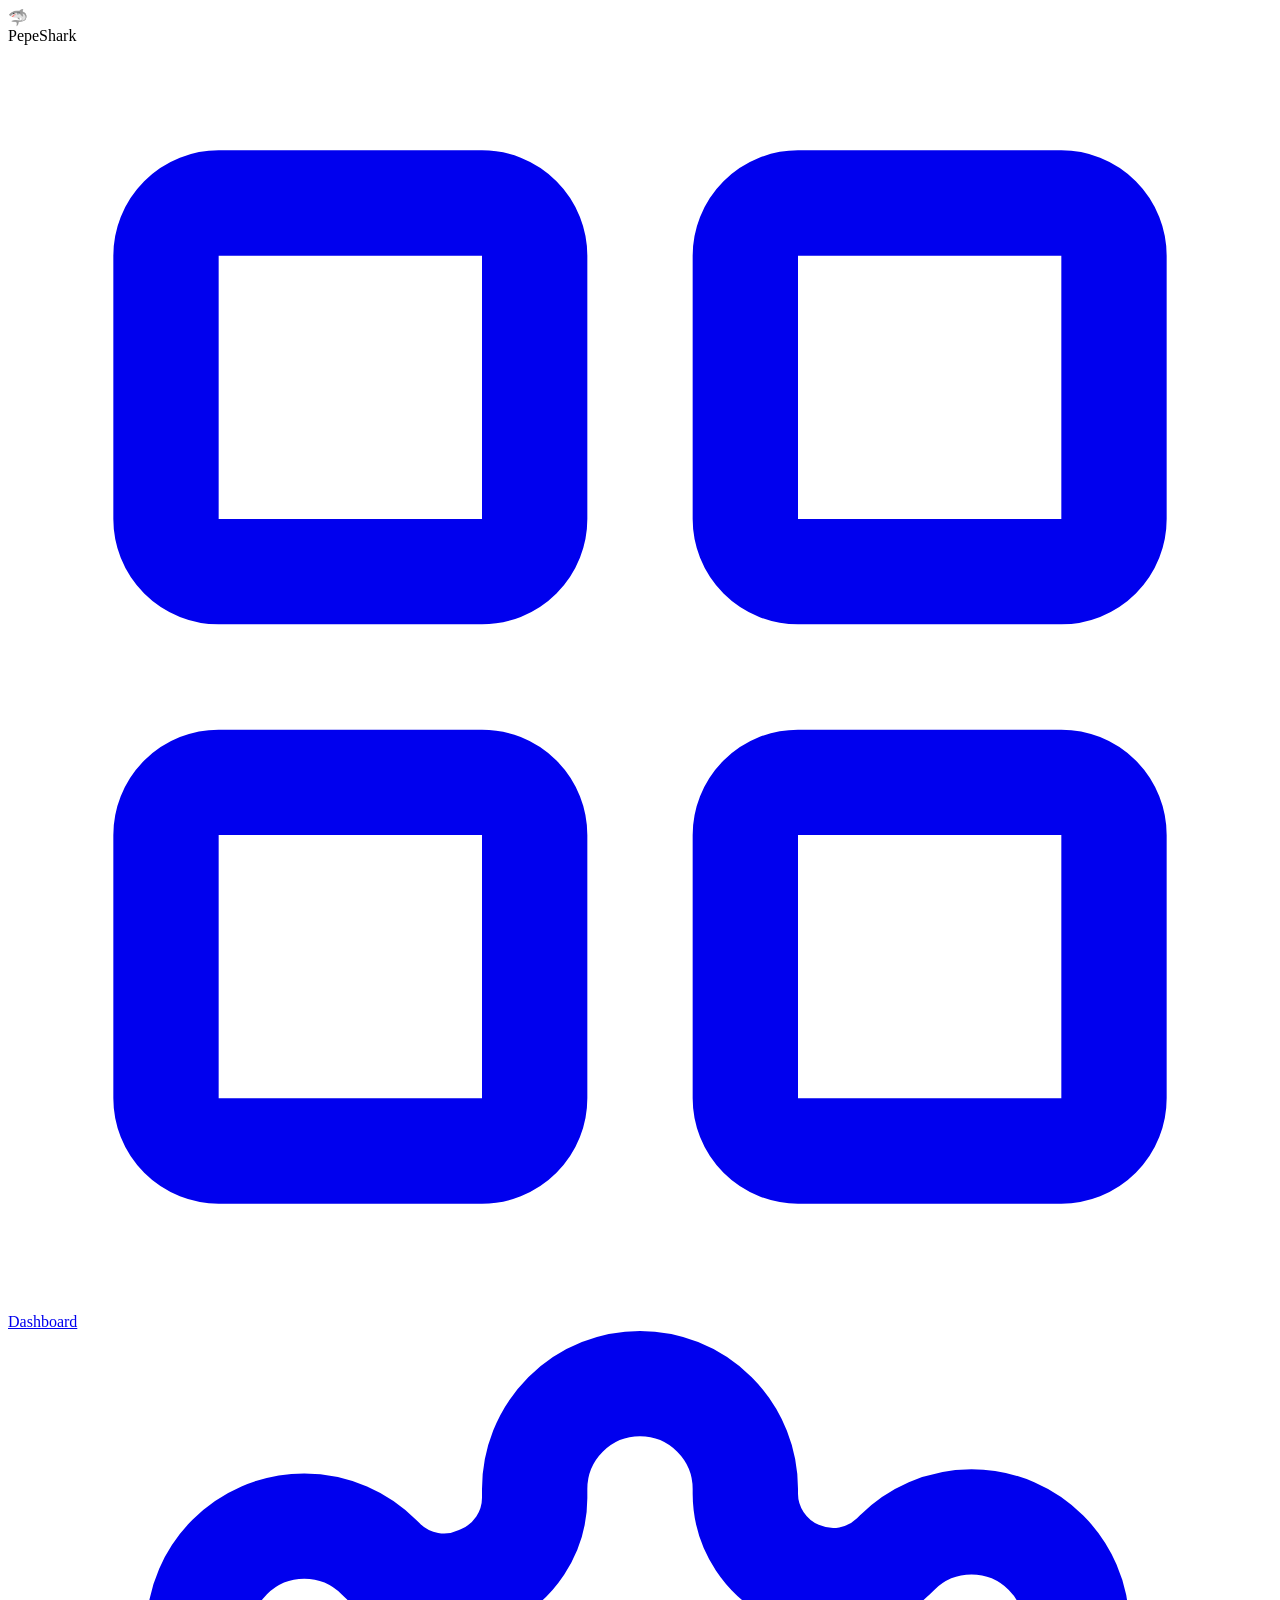
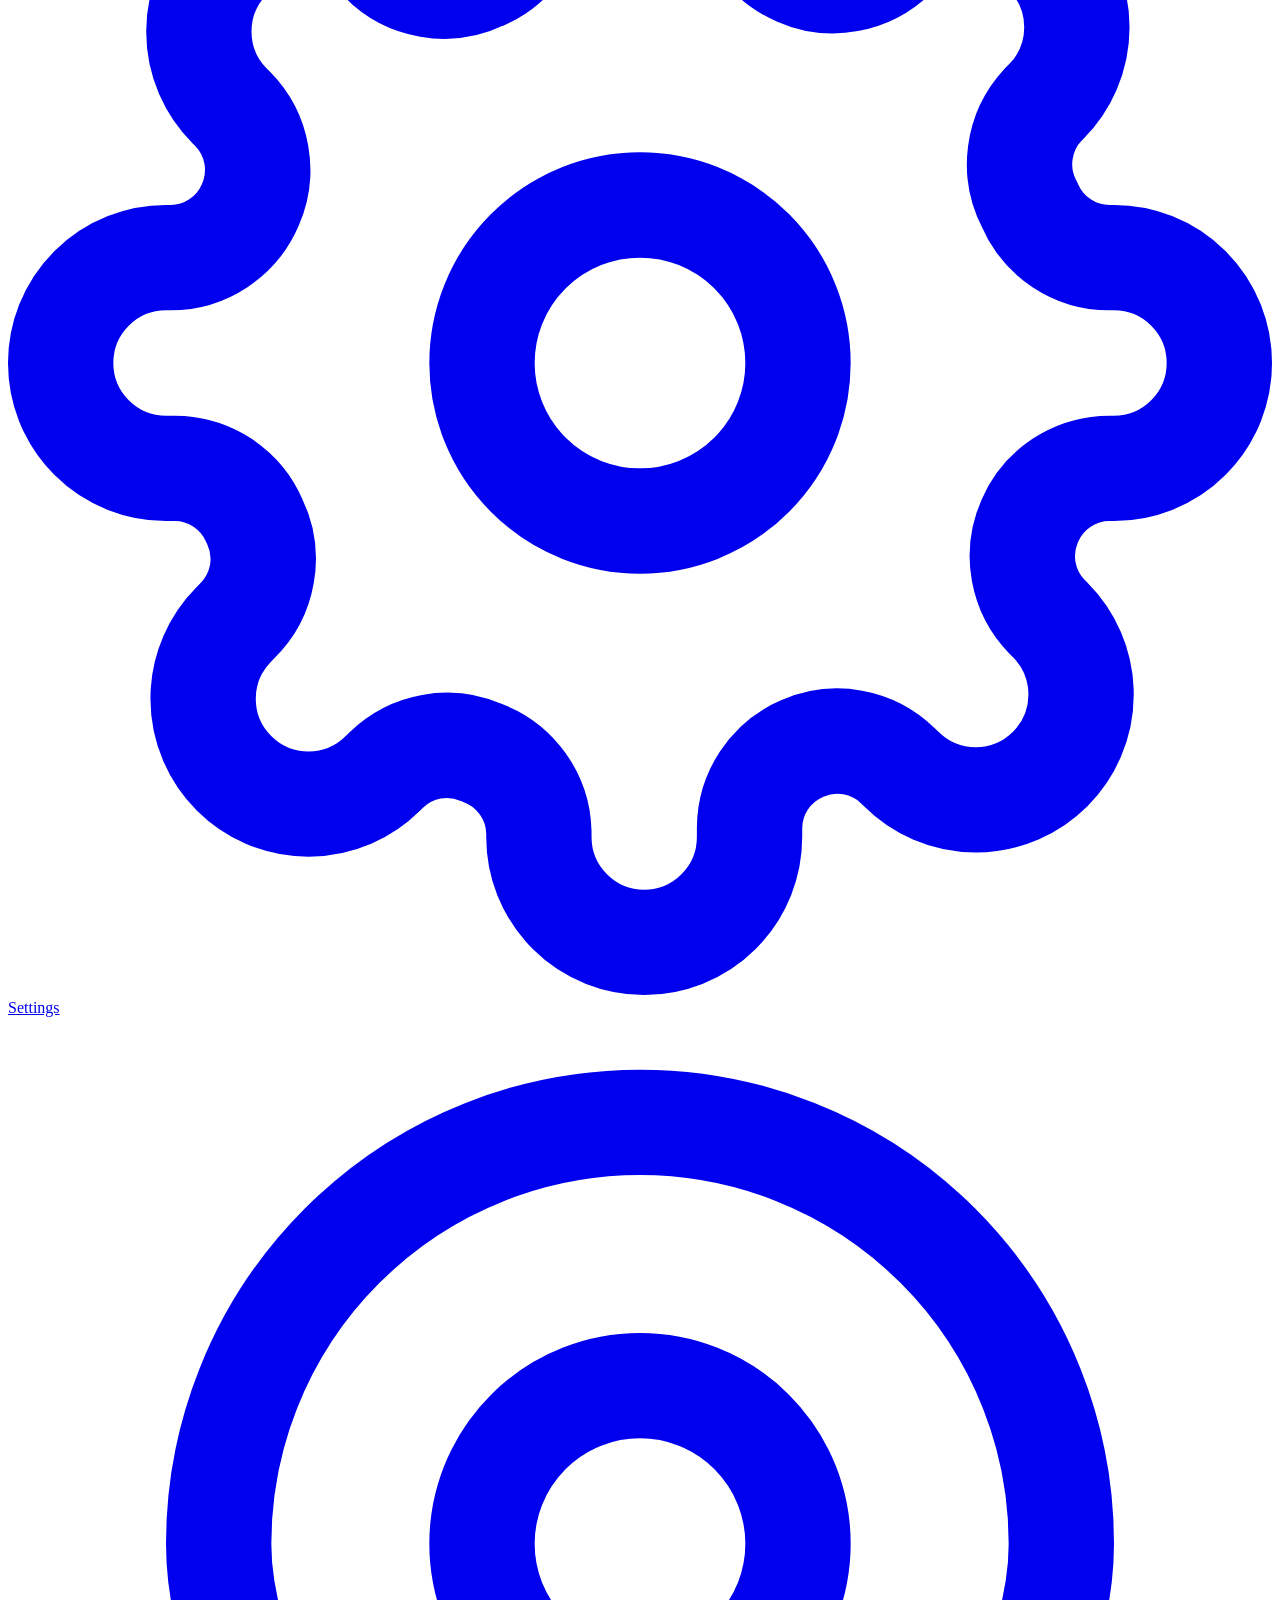
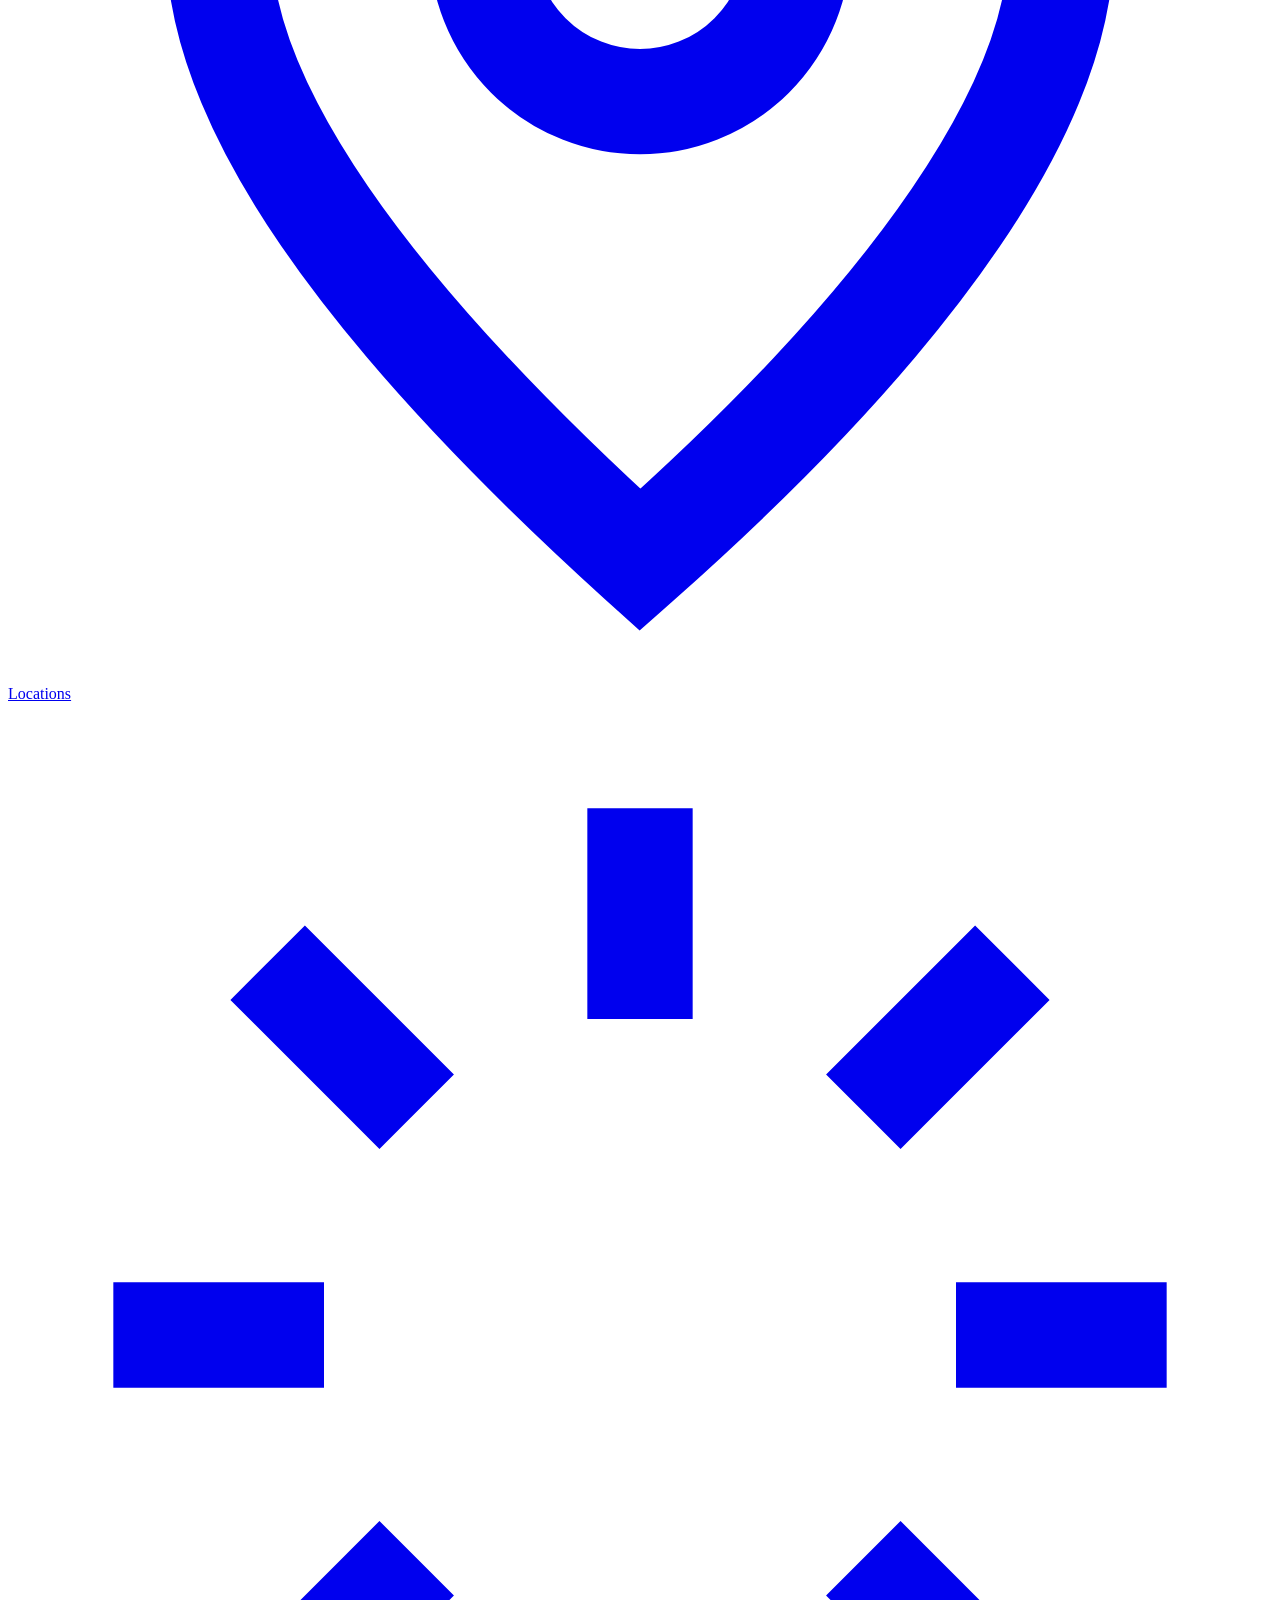
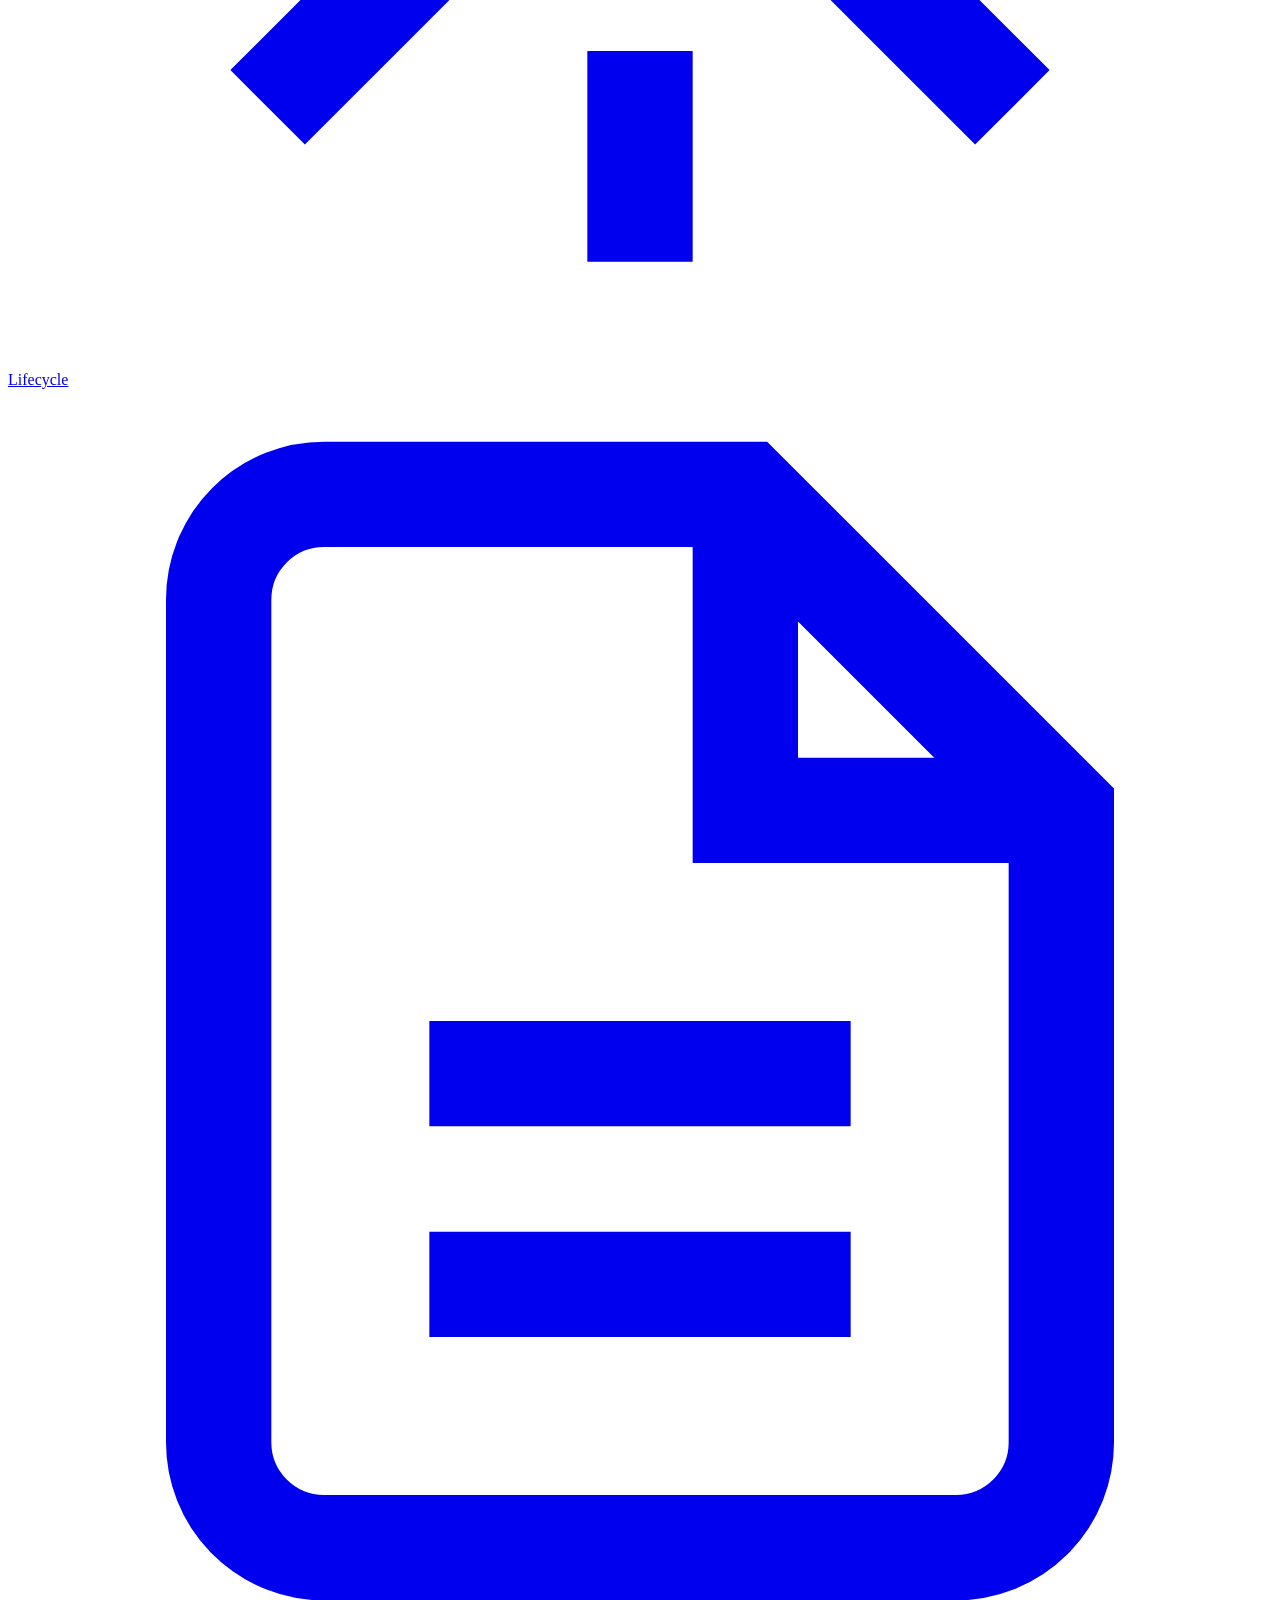
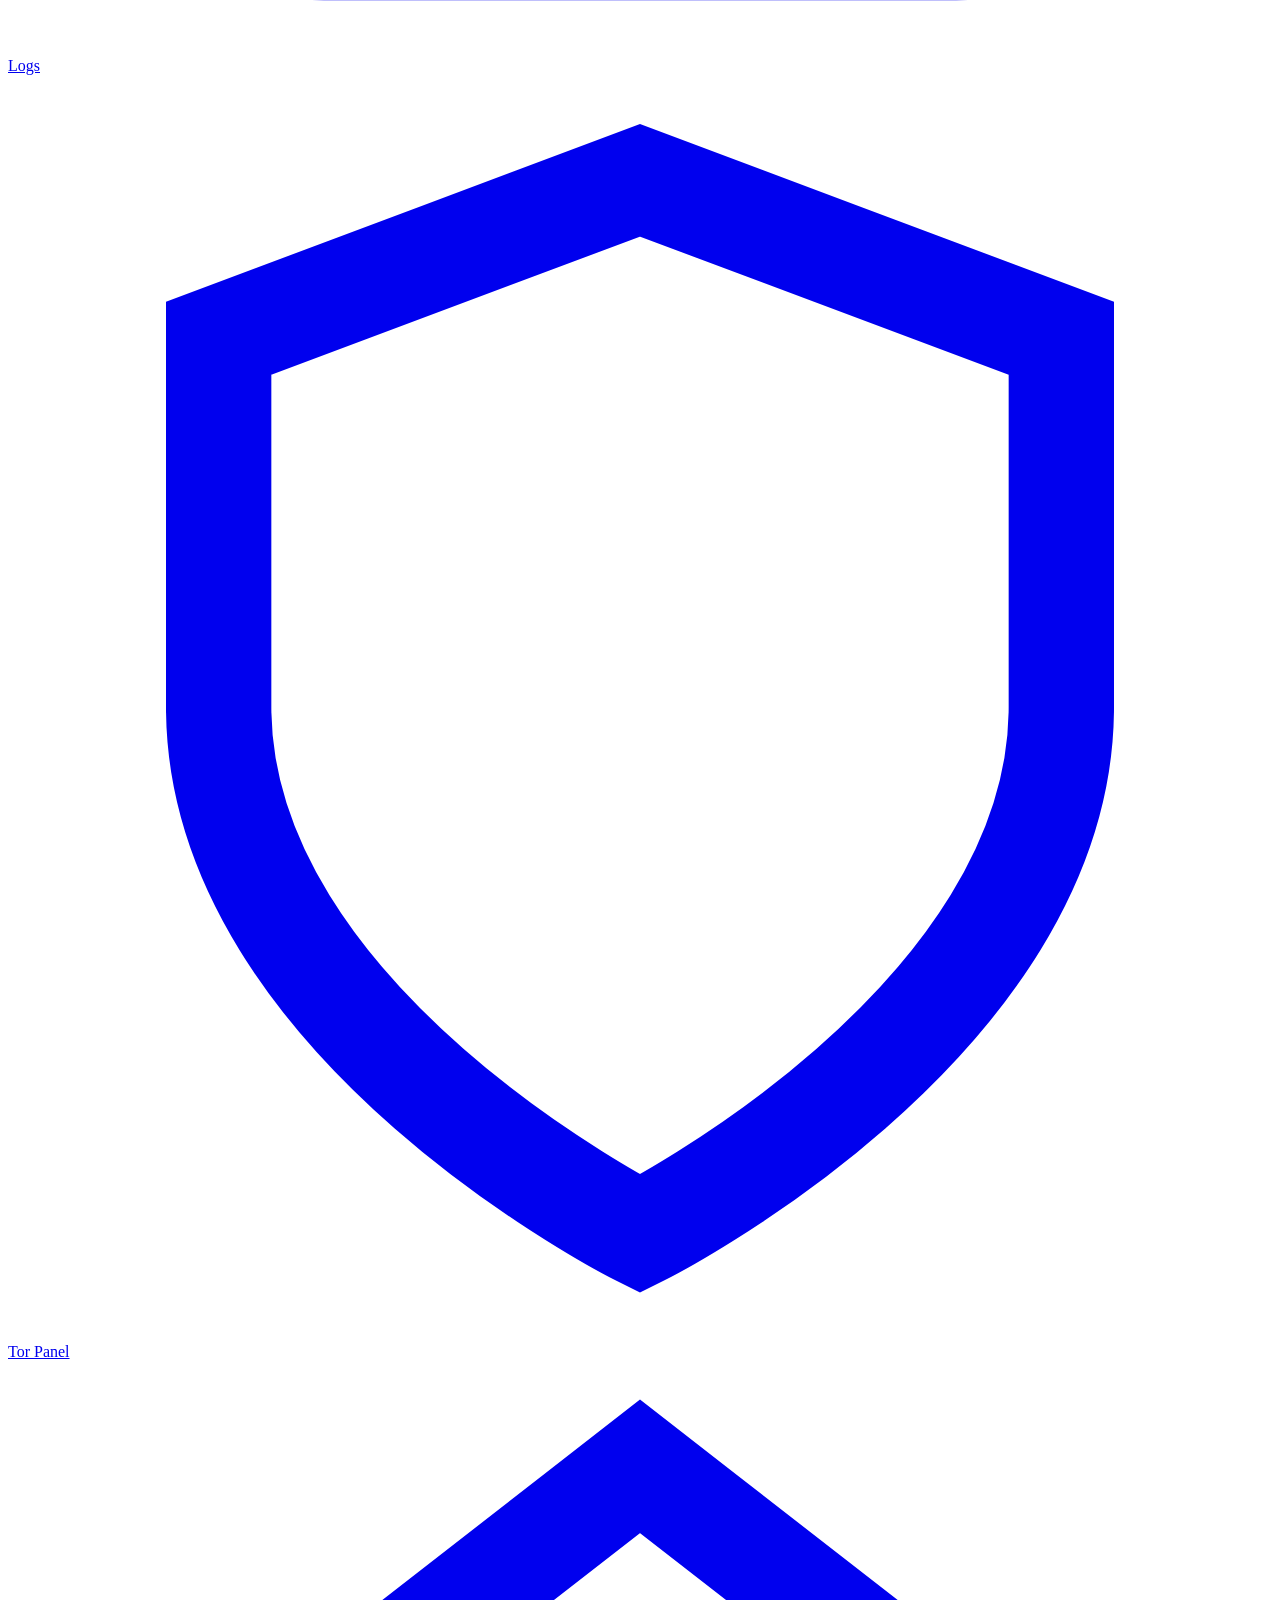
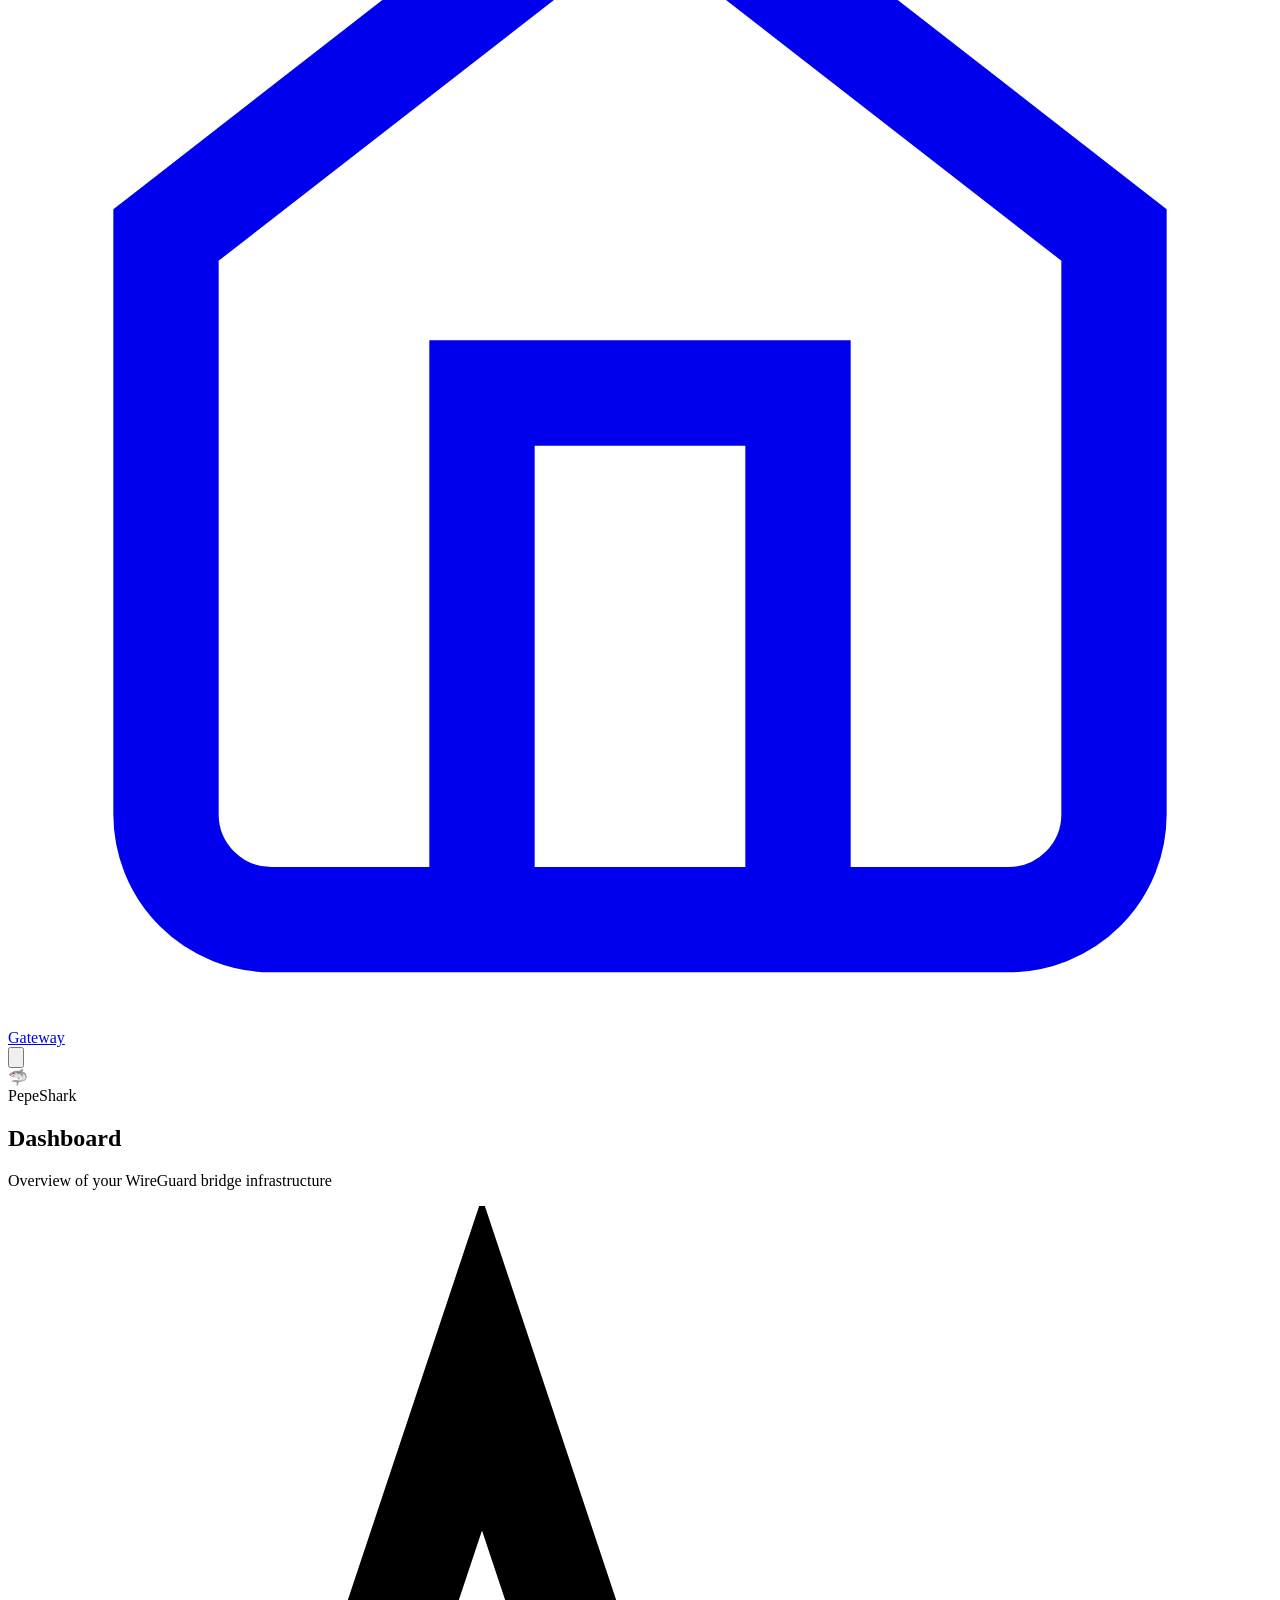
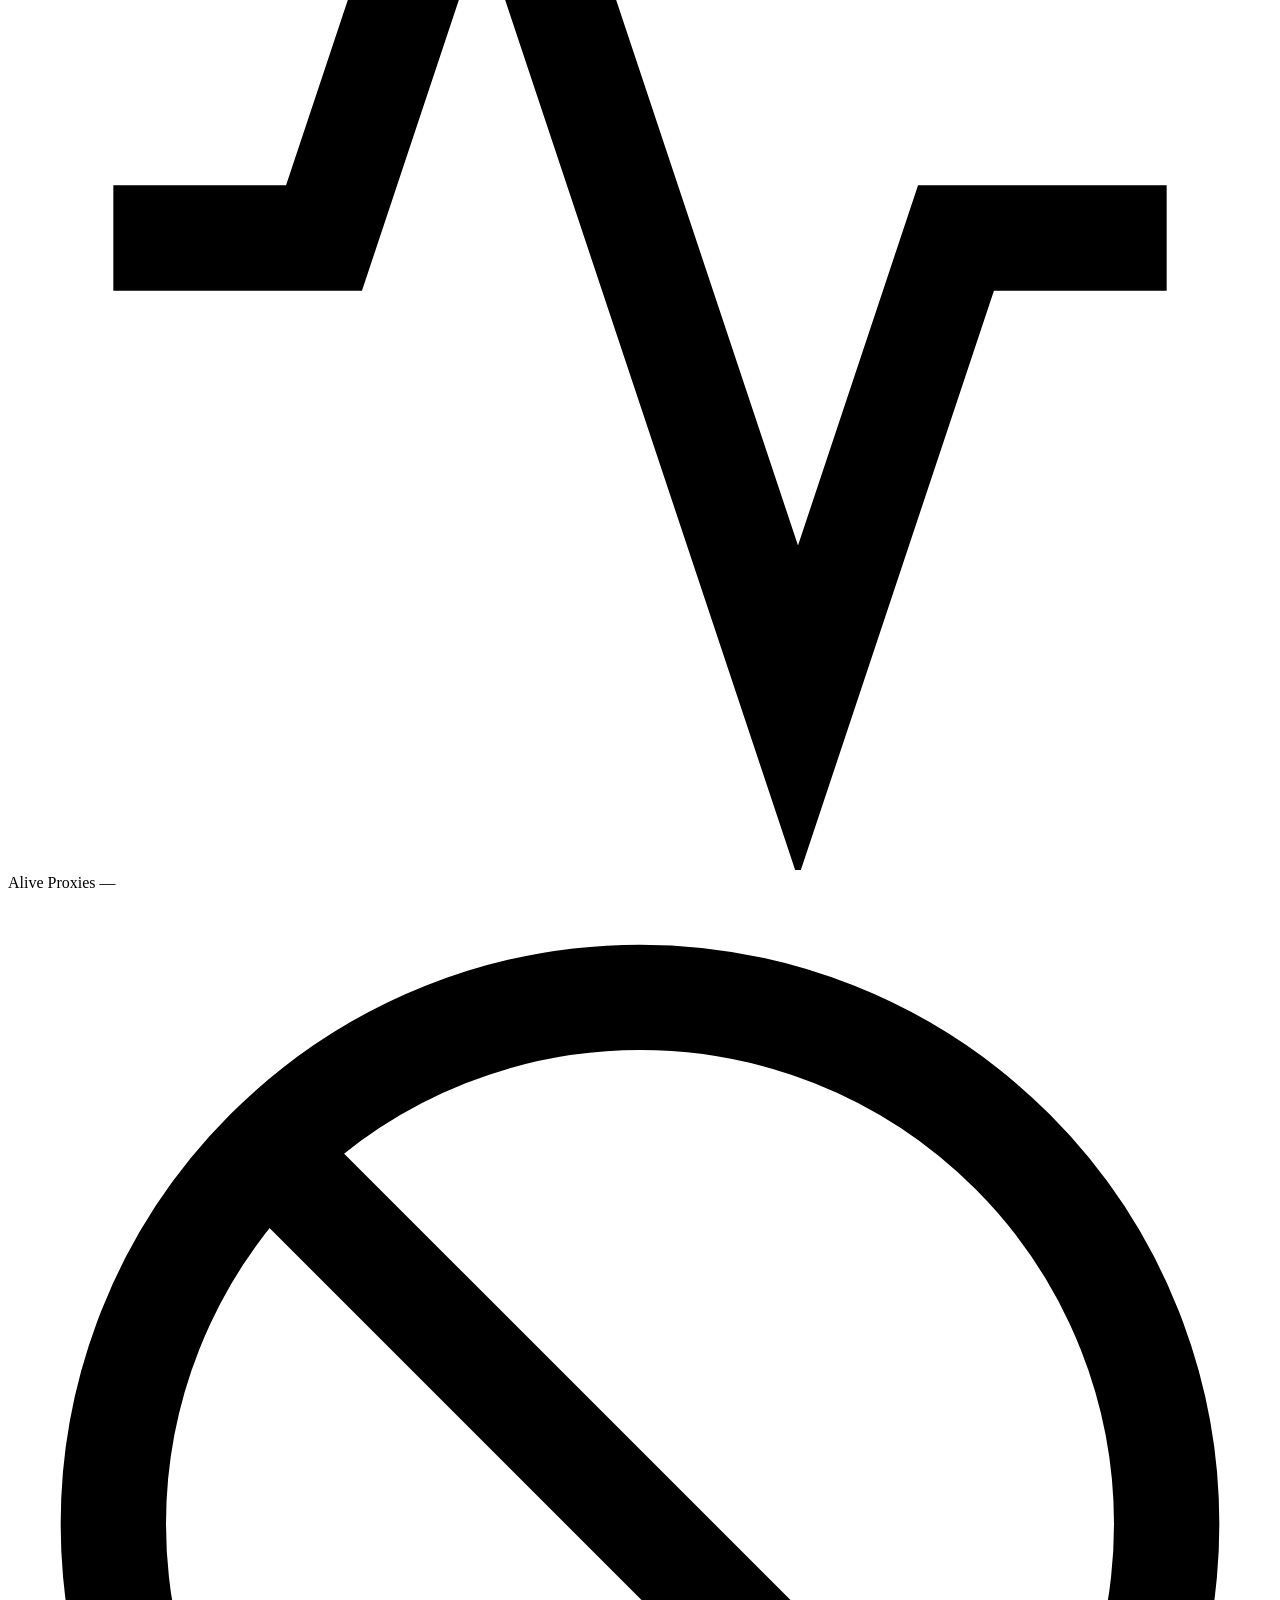
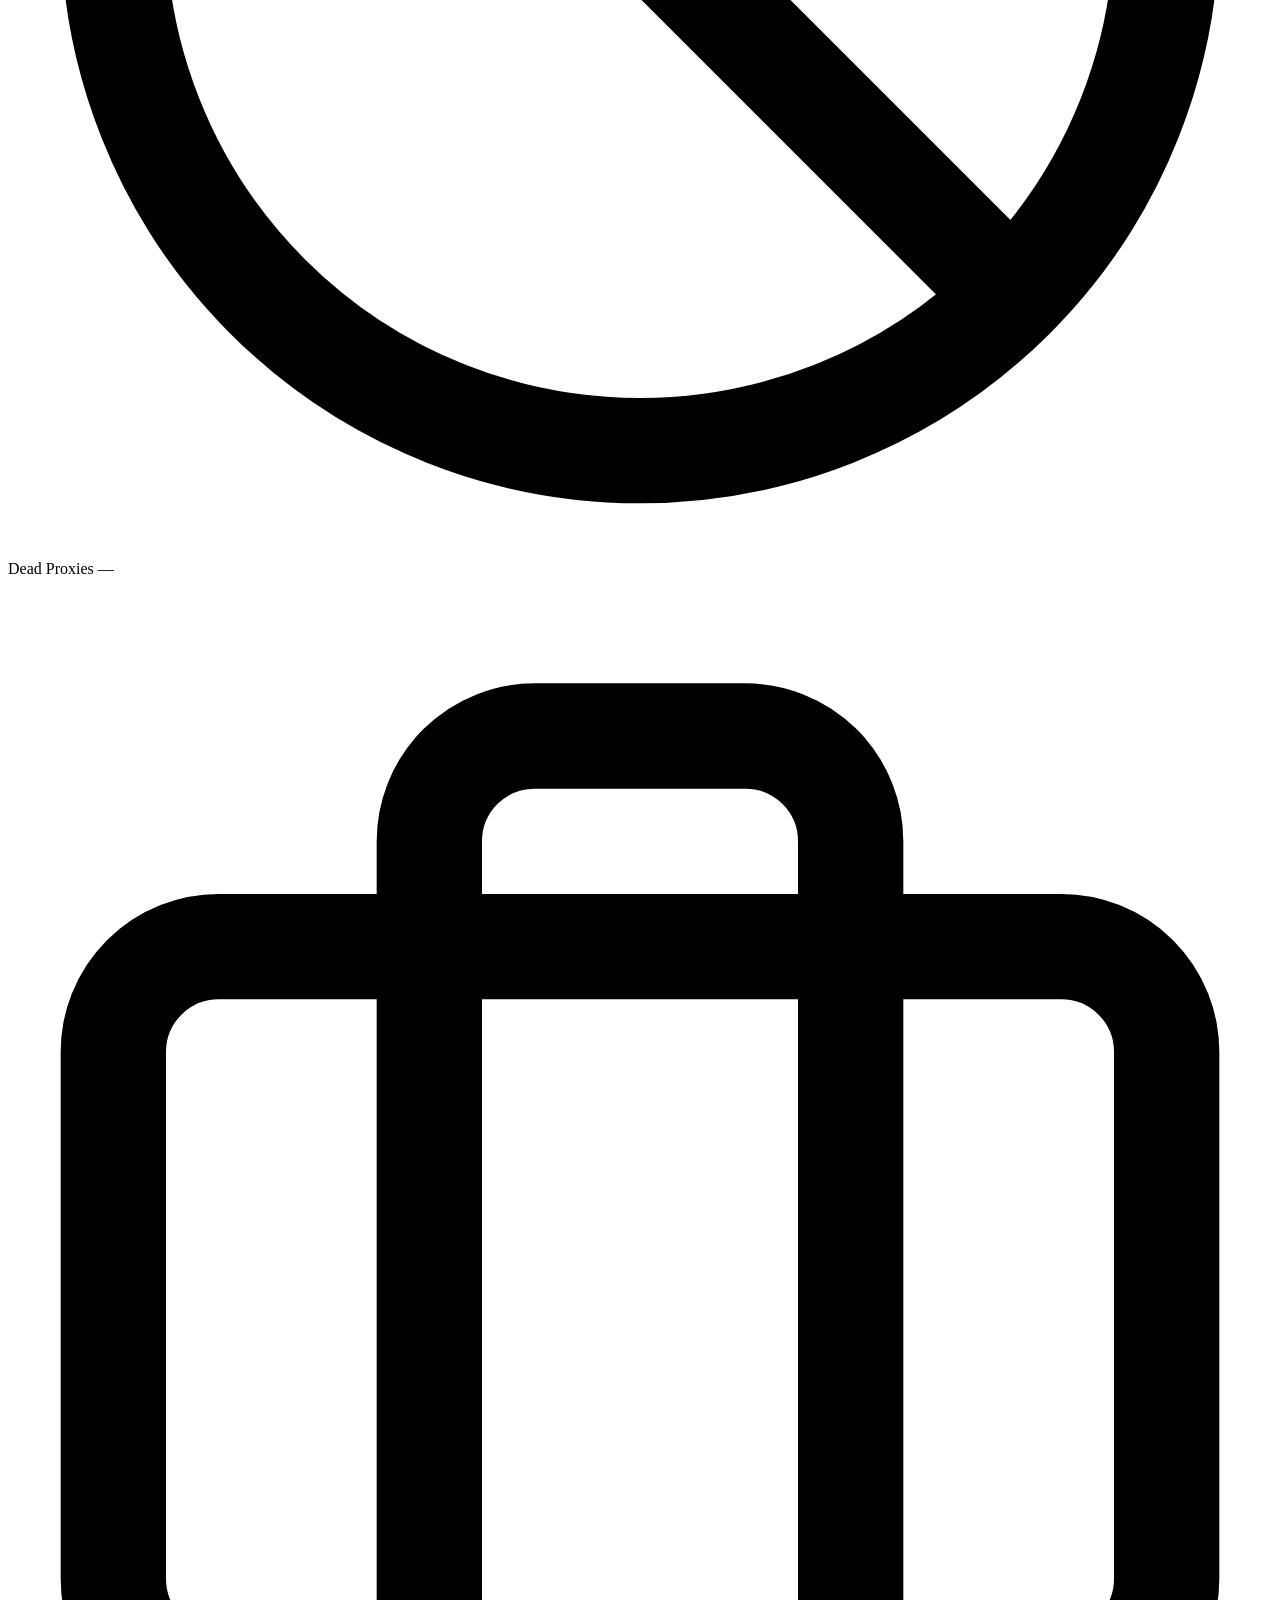
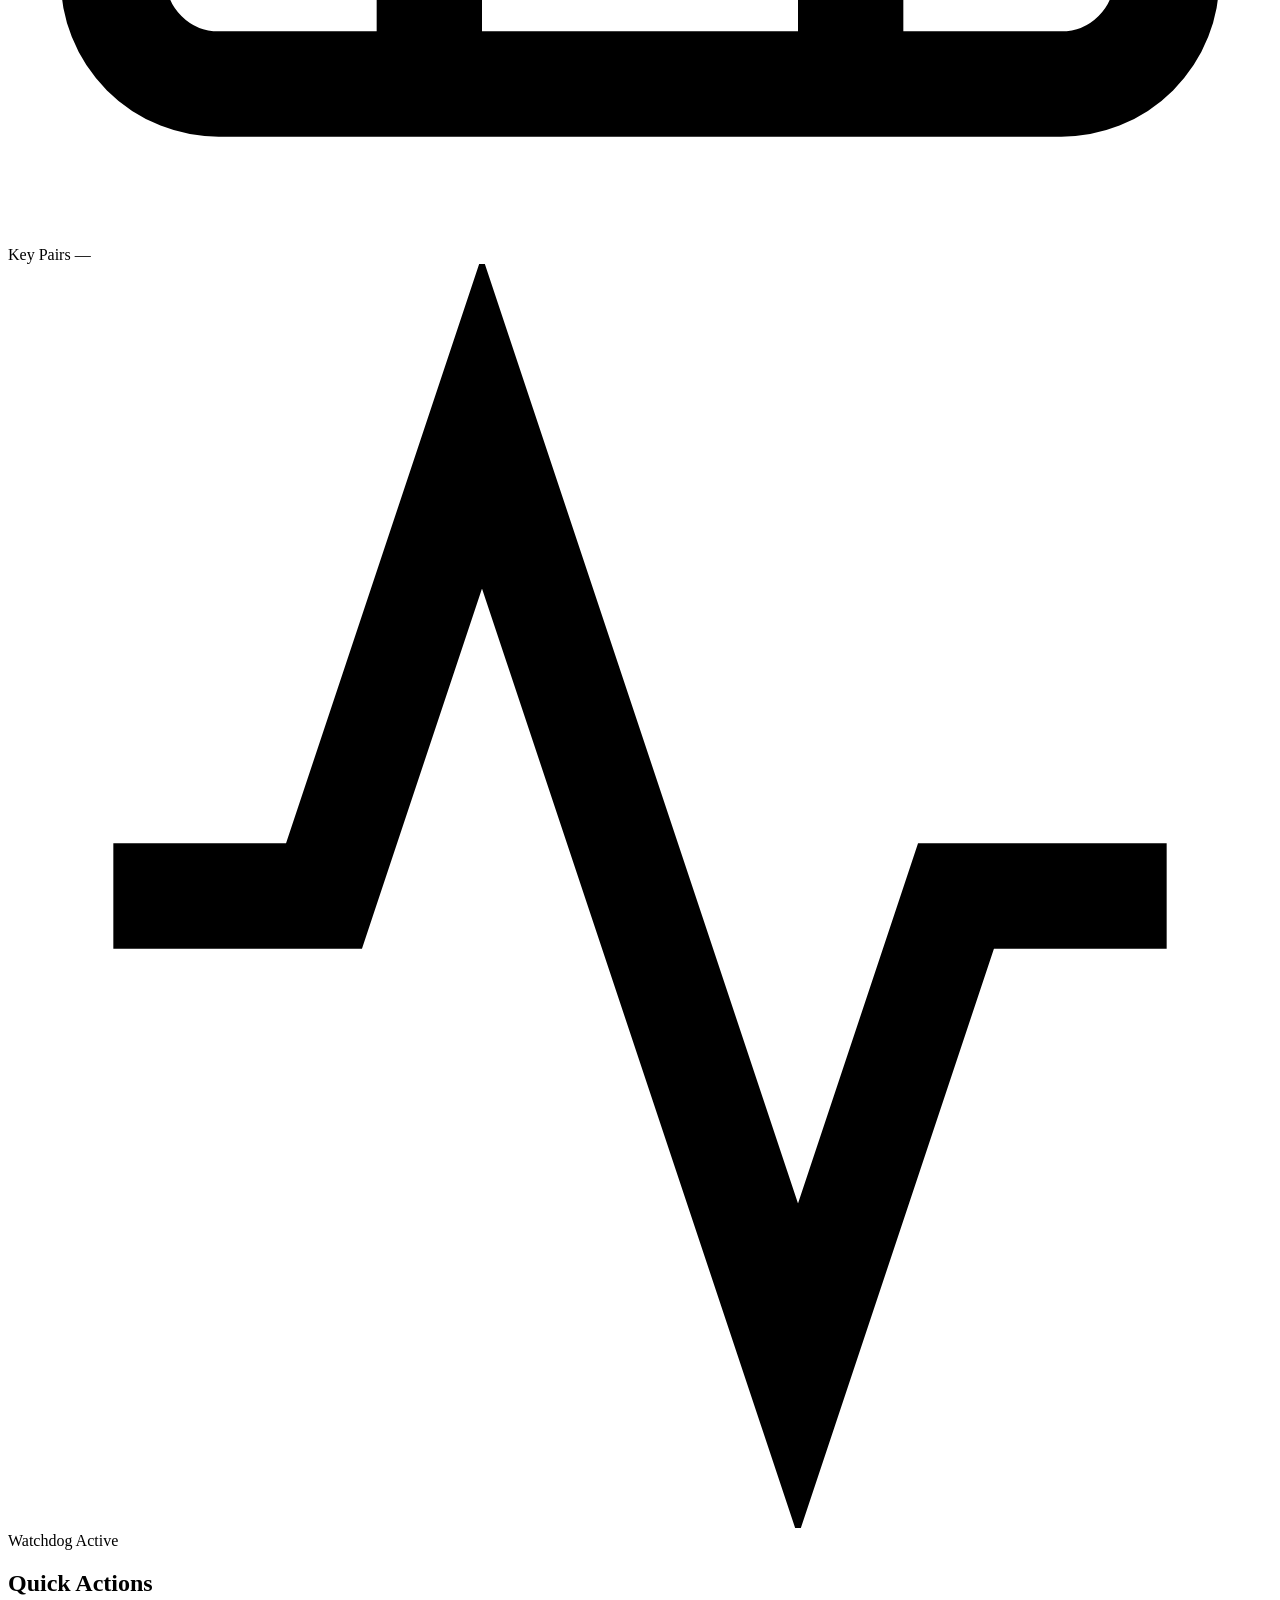
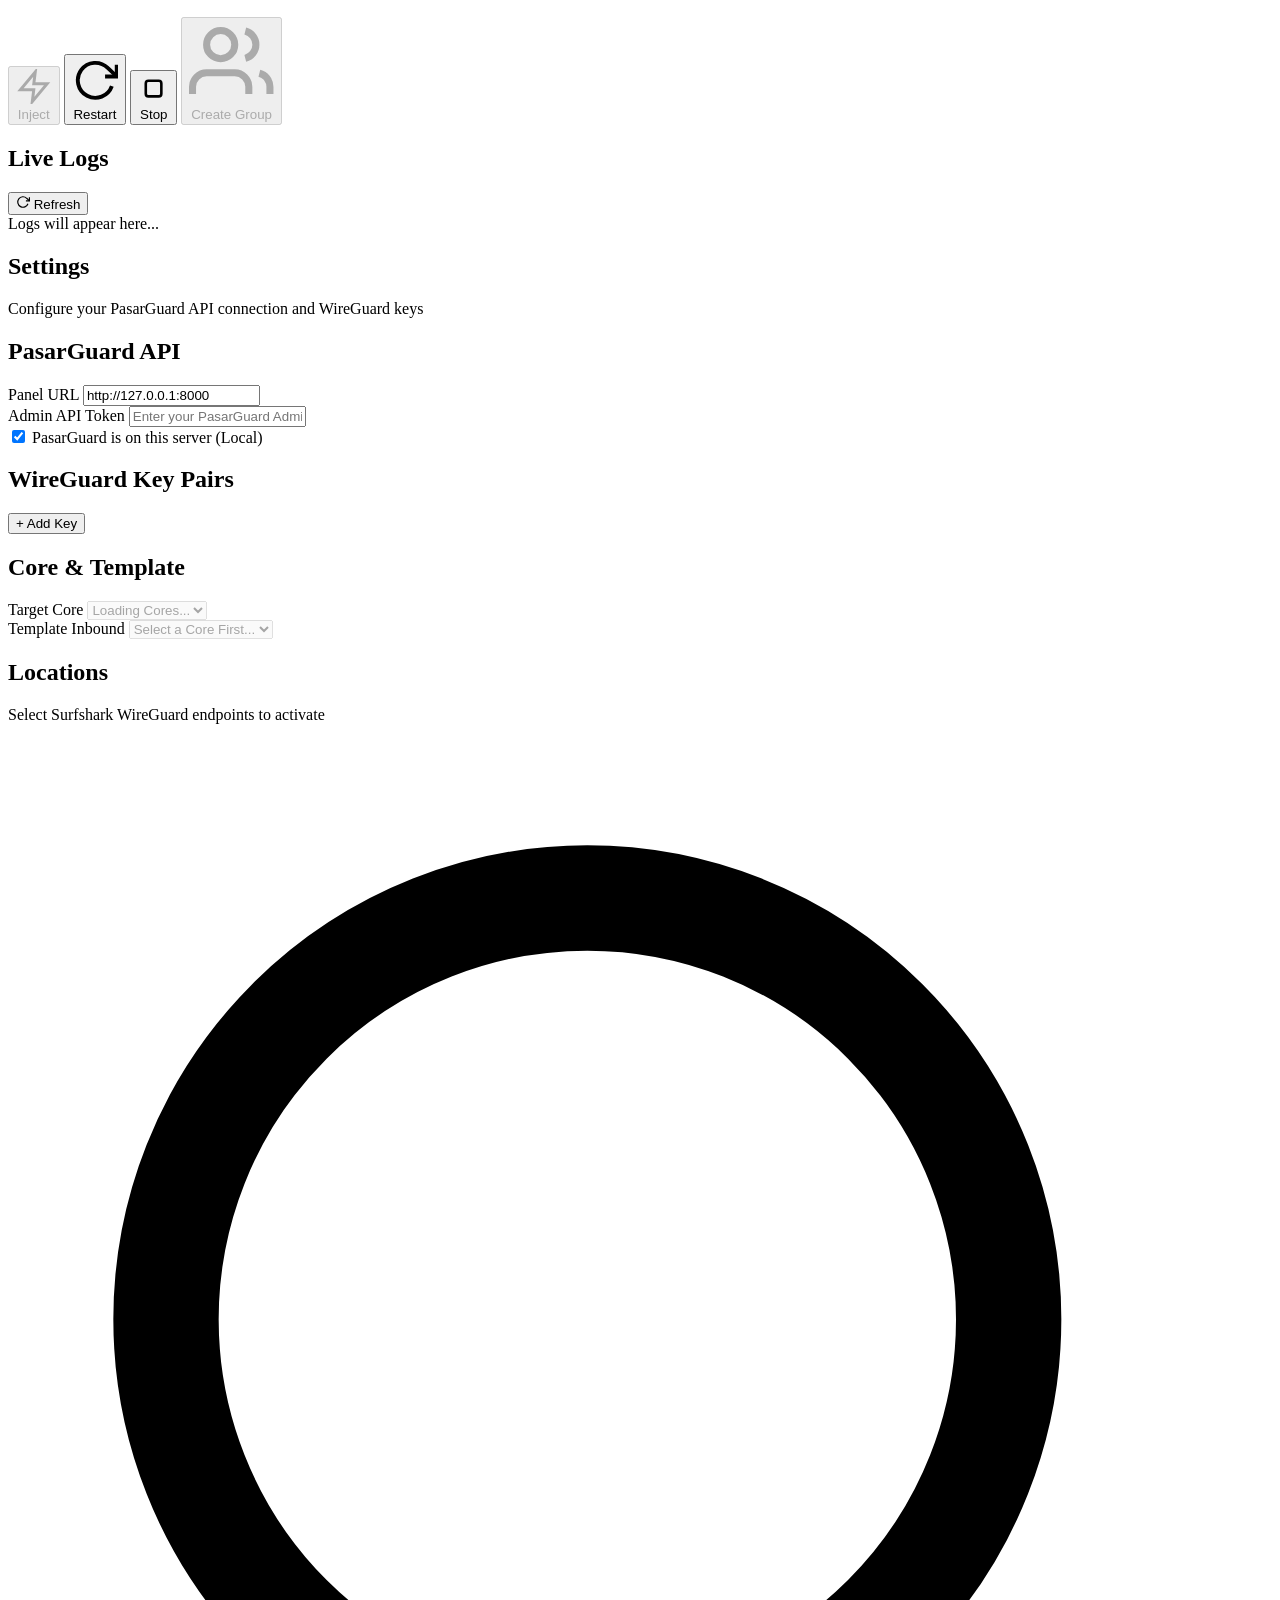
==== commit cea8d6d5: "Re-inject modal added - Real-time monitoring added" ====
--- a/pepeshark/templates/index.html
+++ b/pepeshark/templates/index.html
@@ -79,6 +79,19 @@
                 <p class="section-subtitle">Overview of your WireGuard bridge infrastructure</p>
             </div>
 
+            <!-- Injection Status Banner -->
+            <div class="injection-banner" id="injectionBanner" style="display:none;">
+                <div class="banner-icon">✅</div>
+                <div class="banner-info">
+                    <span class="banner-title">Injection Active</span>
+                    <span class="banner-detail" id="bannerDetail">— locations configured</span>
+                </div>
+                <div class="banner-stats">
+                    <span class="stat-alive" id="bannerAlive">0 alive</span>
+                    <span class="stat-dead" id="bannerDead">0 dead</span>
+                </div>
+            </div>
+
             <!-- Monitoring Cards Row -->
             <div class="monitor-grid">
                 <div class="monitor-card">
@@ -86,17 +99,17 @@
                         <svg viewBox="0 0 24 24" fill="none" stroke="currentColor" stroke-width="2"><path d="M22 12h-4l-3 9L9 3l-3 9H2"/></svg>
                     </div>
                     <div class="monitor-info">
-                        <span class="monitor-label">Active Proxies</span>
+                        <span class="monitor-label">Alive Proxies</span>
                         <span class="monitor-value" id="monitorActive">—</span>
                     </div>
                 </div>
                 <div class="monitor-card">
-                    <div class="monitor-icon" style="--accent: #3b82f6;">
-                        <svg viewBox="0 0 24 24" fill="none" stroke="currentColor" stroke-width="2"><circle cx="12" cy="10" r="3"/><path d="M12 21.7C17.3 17 20 13 20 10a8 8 0 1 0-16 0c0 3 2.7 6.9 8 11.7z"/></svg>
+                    <div class="monitor-icon" style="--accent: #ef4444;">
+                        <svg viewBox="0 0 24 24" fill="none" stroke="currentColor" stroke-width="2"><circle cx="12" cy="12" r="10"/><line x1="4.93" y1="4.93" x2="19.07" y2="19.07"/></svg>
                     </div>
                     <div class="monitor-info">
-                        <span class="monitor-label">Locations</span>
-                        <span class="monitor-value" id="monitorLocations">—</span>
+                        <span class="monitor-label">Dead Proxies</span>
+                        <span class="monitor-value" id="monitorDead">—</span>
                     </div>
                 </div>
                 <div class="monitor-card">
